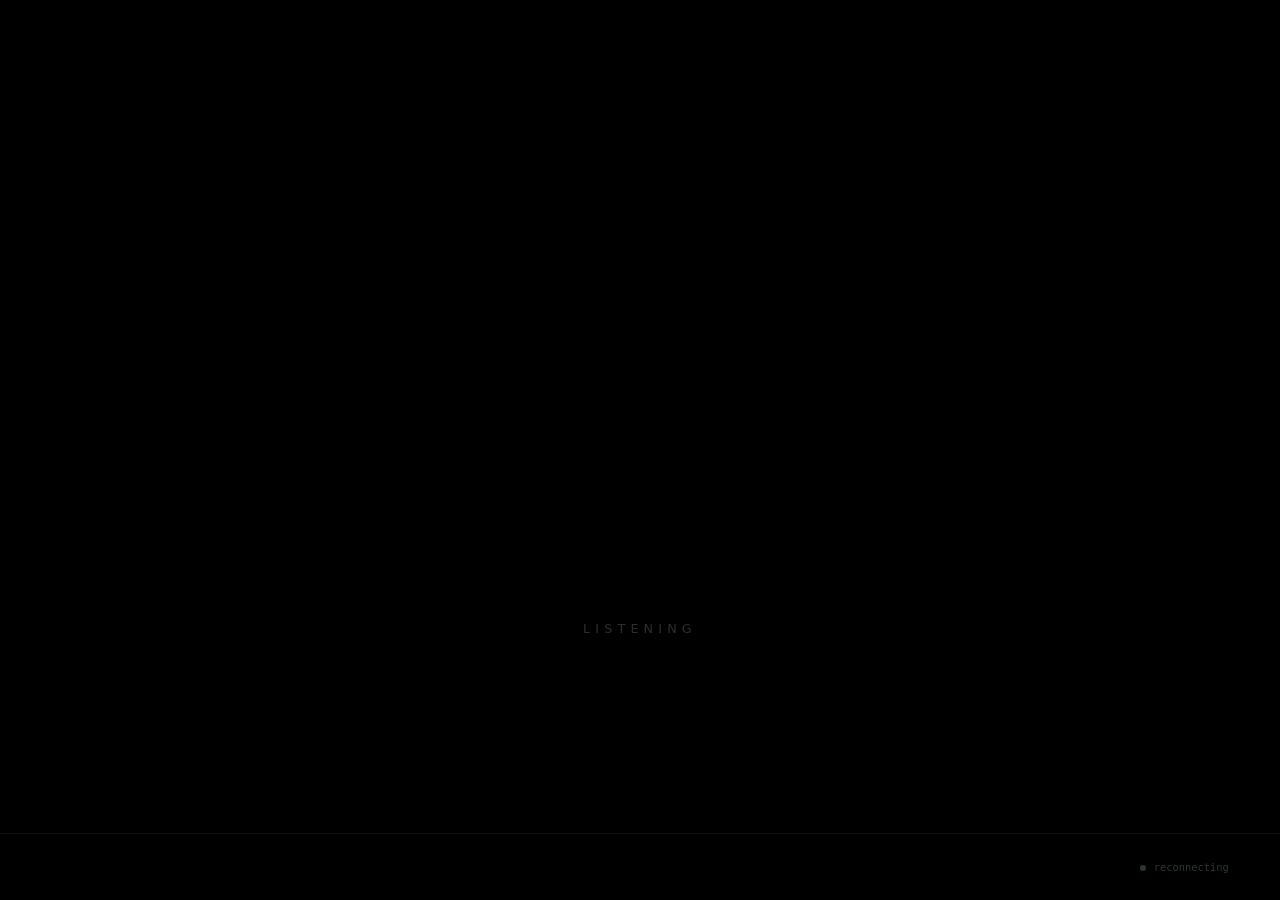
==== web/wall.html @ 2938b96e "voiceprints: cluster detections into individuals per species - analyzer interpreter rebuilt with exp" ====
<!doctype html>
<html lang="en">
<head>
<meta charset="utf-8" />
<meta name="viewport" content="width=device-width,initial-scale=1,viewport-fit=cover" />
<title>BirdNET · wall</title>
<style>
  :root {
    --bg: #000;
    --ink: #f4f1ea;
    --accent: #6ee3a9;
    --dim: #5a6b62;
  }
  html, body {
    margin: 0;
    padding: 0;
    background: var(--bg);
    color: var(--ink);
    font-family: "Iowan Old Style", "Palatino Linotype", Palatino, Georgia, serif;
    height: 100vh;
    width: 100vw;
    overflow: hidden;
    user-select: none;
    cursor: none;
  }
  body {
    display: grid;
    grid-template-rows: 1fr auto auto;
  }
  .stage {
    display: flex;
    flex-direction: column;
    align-items: center;
    justify-content: center;
    padding: 6vh 4vw;
    position: relative;
    text-align: center;
  }
  .lang {
    font-family: -apple-system, BlinkMacSystemFont, "SF Pro Text", system-ui, sans-serif;
    font-size: clamp(0.7rem, 1.1vw, 1rem);
    text-transform: uppercase;
    letter-spacing: 0.35em;
    color: var(--accent);
    opacity: 0;
    margin-bottom: 2.5vh;
    transition: opacity 1.2s ease;
  }
  .lang .endonym {
    text-transform: none;
    letter-spacing: 0.02em;
    font-style: italic;
    opacity: 0.75;
  }
  .word {
    font-size: clamp(4rem, 18vw, 24rem);
    line-height: 0.95;
    font-weight: 400;
    letter-spacing: -0.015em;
    opacity: 0;
    transform: translateY(20px);
    transition: opacity 1.6s ease, transform 1.6s ease;
    word-break: break-word;
    max-width: 95vw;
  }
  .phon {
    font-family: ui-monospace, "SF Mono", monospace;
    font-size: clamp(1rem, 1.8vw, 1.8rem);
    color: var(--accent);
    opacity: 0;
    margin-top: 3vh;
    letter-spacing: 0;
    transition: opacity 1.4s ease 0.4s;
  }
  .literal {
    font-style: italic;
    font-size: clamp(0.9rem, 1.4vw, 1.4rem);
    color: var(--ink);
    opacity: 0;
    margin-top: 2.2vh;
    max-width: 60ch;
    line-height: 1.4;
    transition: opacity 1.6s ease 0.8s;
  }
  .terr {
    font-family: "Iowan Old Style", "Palatino Linotype", Palatino, Georgia, serif;
    font-size: clamp(1.1rem, 2.2vw, 2.4rem);
    color: var(--ink);
    font-style: italic;
    line-height: 1.35;
    max-width: 85vw;
    opacity: 0;
    margin-top: 4vh;
    transition: opacity 1.6s ease 0.6s;
  }
  .terr .label {
    display: block;
    font-family: -apple-system, BlinkMacSystemFont, system-ui, sans-serif;
    font-size: clamp(0.65rem, 0.85vw, 0.85rem);
    font-style: normal;
    text-transform: uppercase;
    letter-spacing: 0.35em;
    color: var(--accent);
    margin-bottom: 1.2vh;
    opacity: 0.85;
  }
  .sci {
    font-family: "Iowan Old Style", "Palatino Linotype", Palatino, Georgia, serif;
    font-style: italic;
    font-size: clamp(1rem, 1.8vw, 1.8rem);
    color: var(--ink);
    opacity: 0;
    margin-top: 5vh;
    letter-spacing: 0.01em;
    transition: opacity 2s ease 1.0s;
  }
  .common {
    font-family: -apple-system, BlinkMacSystemFont, "SF Pro Text", system-ui, sans-serif;
    font-size: clamp(0.75rem, 1vw, 1rem);
    color: var(--dim);
    text-transform: uppercase;
    letter-spacing: 0.25em;
    opacity: 0;
    margin-top: 1.4vh;
    transition: opacity 2s ease 1.4s;
  }
  .stage.show .lang,
  .stage.show .word,
  .stage.show .phon,
  .stage.show .literal,
  .stage.show .terr,
  .stage.show .sci,
  .stage.show .common {
    opacity: 1;
  }
  .stage.show .word { transform: translateY(0); }
  .stage.show .lang { opacity: 0.95; }
  .stage.show .phon { opacity: 0.7; }
  .stage.show .literal { opacity: 0.65; }
  .stage.show .terr { opacity: 0.85; }
  .stage.show .sci { opacity: 0.55; }
  .stage.show .common { opacity: 0.4; }

  .stage.idle .idle-line {
    opacity: 0.18;
  }
  .idle-line {
    font-family: -apple-system, BlinkMacSystemFont, system-ui, sans-serif;
    font-size: clamp(0.8rem, 1vw, 1rem);
    text-transform: uppercase;
    letter-spacing: 0.4em;
    color: var(--ink);
    opacity: 0;
    transition: opacity 2s ease;
  }

  /* Today's catalog — the room's listening diary as a single italic line
     above the footer. Each species appears once, ordered by most recently
     heard first, rendered as Indigenous endonym when available else Latin. */
  .today {
    padding: 1.6vh 4vw 0.6vh;
    font-family: "Iowan Old Style", "Palatino Linotype", Palatino, Georgia, serif;
    font-style: italic;
    font-size: clamp(0.85rem, 1.05vw, 1.15rem);
    color: var(--ink);
    opacity: 0.35;
    line-height: 1.5;
    text-align: center;
    overflow: hidden;
    white-space: nowrap;
    text-overflow: ellipsis;
    max-width: 92vw;
    margin: 0 auto;
    transition: opacity 1.2s ease;
  }
  .today:empty { display: none; }
  .today .sep {
    color: var(--accent);
    opacity: 0.5;
    margin: 0 0.6em;
    font-style: normal;
  }
  .today .latin { font-style: italic; }
  .today .now { color: var(--accent); opacity: 0.95; font-style: normal; }
  .today .count {
    font-family: ui-monospace, "SF Mono", monospace;
    font-style: normal;
    font-size: 0.85em;
    color: var(--accent);
    opacity: 0.65;
    margin-left: 0.25em;
  }

  .footer {
    padding: 3vh 4vw;
    display: flex;
    justify-content: space-between;
    align-items: center;
    gap: 2vw;
    border-top: 1px solid rgba(110, 227, 169, 0.08);
  }
  .territory {
    font-family: "Iowan Old Style", "Palatino Linotype", Palatino, Georgia, serif;
    font-size: clamp(0.8rem, 1vw, 1.05rem);
    color: var(--ink);
    opacity: 0.45;
    letter-spacing: 0.04em;
    overflow: hidden;
    white-space: nowrap;
    text-overflow: ellipsis;
    flex: 1;
    font-style: italic;
  }
  .meta {
    font-family: ui-monospace, "SF Mono", monospace;
    font-size: clamp(0.65rem, 0.8vw, 0.85rem);
    color: var(--dim);
    opacity: 0.5;
    white-space: nowrap;
  }
  .meta .conn-dot {
    display: inline-block;
    width: 6px;
    height: 6px;
    border-radius: 50%;
    background: var(--dim);
    margin-right: 8px;
    vertical-align: middle;
    transition: background 0.4s ease;
  }
  .meta.live .conn-dot { background: var(--accent); }

  /* Subtle breath — a slow pulse on the word so the room feels alive
     even in the silence between detections. */
  .stage.show .word {
    animation: breathe 9s ease-in-out infinite;
  }
  @keyframes breathe {
    0%, 100% { opacity: 1; }
    50% { opacity: 0.82; }
  }
</style>
</head>
<body>
  <div class="stage idle" id="stage">
    <div class="lang"><span id="lang-label">—</span> <span class="endonym" id="lang-endonym"></span></div>
    <div class="word" id="word">—</div>
    <div class="phon" id="phon"></div>
    <div class="literal" id="literal"></div>
    <div class="terr" id="terr"><span class="label">on the land of</span><span id="terr-names"></span></div>
    <div class="sci" id="sci"></div>
    <div class="common" id="common"></div>
    <div class="idle-line" id="idle-line">listening</div>
  </div>
  <div class="today" id="today"></div>
  <div class="footer">
    <div class="territory" id="territory-foot"></div>
    <div class="meta"><span class="conn-dot"></span><span id="meta-text">offline</span></div>
  </div>

<script type="module">
  const params = new URLSearchParams(location.search);
  const DEFAULT_SERVER = "https://seans-macbook-pro-m3.tail65b106.ts.net:8443";
  const server = params.get("server") || localStorage.getItem("birdnet.server") || DEFAULT_SERVER;
  const wsUrl = server.replace(/^http/, "ws") + "/stream/events";

  const $stage = document.getElementById("stage");
  const $word = document.getElementById("word");
  const $phon = document.getElementById("phon");
  const $literal = document.getElementById("literal");
  const $terr = document.getElementById("terr");
  const $terrNames = document.getElementById("terr-names");
  const $sci = document.getElementById("sci");
  const $common = document.getElementById("common");
  const $langLabel = document.getElementById("lang-label");
  const $langEndonym = document.getElementById("lang-endonym");
  const $territoryFoot = document.getElementById("territory-foot");
  const $meta = document.querySelector(".meta");
  const $metaText = document.getElementById("meta-text");
  const $idleLine = document.getElementById("idle-line");

  const $today = document.getElementById("today");

  function show(event) {
    const ind = event.indigenous;
    const terr = event.territory;
    const name = ind && ind.available && ind.names && ind.names[0];

    // If we don't have a cited Indigenous name, drop the event silently.
    // The wall is for the names — no name, no display. Keep whatever is on
    // screen (or the idle "listening" state) until a species we have a
    // name for is detected.
    if (!name) return;

    const langMeta = (ind.languages || {})[name.language] || {};
    $langLabel.textContent = langMeta.english_name || name.language || "";
    $langEndonym.textContent = langMeta.endonym ? `(${langMeta.endonym})` : "";
    $word.textContent = name.word || "";
    $phon.textContent = name.phonetic ? `[ ${name.phonetic} ]` : "";
    $literal.textContent = name.literal ? `“${name.literal}”` : (name.notes || "");

    // Territory: forefront, inside the hero block. Renders as
    // "ON THE LAND OF / Mississauga · Anishinabewaki" in serif italic.
    if (terr && terr.available && terr.territories && terr.territories.length) {
      $terrNames.textContent = terr.territories.map((t) => t.name).join(" · ");
      $terr.style.display = "";
    } else {
      $terr.style.display = "none";
    }

    // Latin: secondary, italic serif.
    $sci.textContent = event.scientific_name || "";
    // English: tertiary, smallest, most subdued.
    $common.textContent = event.common_name ? `${event.common_name} · ${Math.round((event.confidence || 0) * 100)}%` : "";

    $stage.classList.remove("idle");
    // Re-trigger entry animation by toggling.
    $stage.classList.remove("show");
    void $stage.offsetWidth;
    $stage.classList.add("show");

    // The last bird stays up forever. The room's listening diary along
    // the bottom edge gives the wall continuity between detections —
    // never decay back to "listening" and lose the moment.
    loadToday(event.scientific_name);
  }

  function setConn(state) {
    $meta.classList.toggle("live", state === "live");
    $metaText.textContent = state;
  }

  // Persistent territory in the footer — the listener stands somewhere
  // whether or not a bird is calling. Fetch once on boot.
  async function loadFooterTerritory() {
    try {
      const r = await fetch(`${server}/healthz`);
      const h = await r.json();
      const lat = h.listener?.stats?.last_detection?.lat;
      const lon = h.listener?.stats?.last_detection?.lon;
      // Even without a detection, the listener has a configured lat/lon. Fall
      // back to a synthetic /territory call against the cottage coords.
      const tlat = lat ?? 44.92, tlon = lon ?? -79.37;
      const t = await (await fetch(`${server}/territory?lat=${tlat}&lon=${tlon}`)).json();
      if (t.territories && t.territories.length) {
        $territoryFoot.textContent = "on the land of " + t.territories.map((x) => x.name).join(" · ");
      }
    } catch {}
  }
  loadFooterTerritory();

  // Today's catalog — every species heard today, endonym preferred. Highlights
  // whichever species is currently on the hero (so the eye can trace the
  // line and find it in the diary). Refresh every 60s and after each event.
  async function loadToday(currentSci) {
    try {
      const r = await fetch(`${server}/catalog?source=listener`);
      const c = await r.json();
      if (!c.species || !c.species.length) {
        $today.innerHTML = "";
        return;
      }
      const parts = c.species.map((s) => {
        const word = s.indigenous_name || s.scientific_name;
        const cls = s.indigenous_name ? "" : "latin";
        const now = currentSci && s.scientific_name === currentSci ? " now" : "";
        const klass = (cls + now).trim();
        // Individual count: when we have ≥1 voiceprint-identified bird for
        // this species, append "×N" so the wall surfaces the population
        // estimate. Skip when we have no clustered individuals yet
        // (embeddings not extracted or just one detection).
        const n = s.individual_count || 0;
        const tail = n > 0 ? `<span class="count">×${n}</span>` : "";
        const inner = `<span>${word}</span>${tail}`;
        return klass ? `<span class="${klass}">${inner}</span>` : inner;
      });
      $today.innerHTML = parts.join(`<span class="sep">·</span>`);
    } catch {}
  }
  loadToday();
  setInterval(() => loadToday(), 60_000);

  let ws;
  let backoff = 1000;
  function connect() {
    setConn("connecting");
    try {
      ws = new WebSocket(wsUrl);
    } catch (e) {
      setConn("ws error");
      setTimeout(connect, backoff);
      backoff = Math.min(backoff * 2, 30_000);
      return;
    }
    ws.onopen = () => { setConn("live"); backoff = 1000; };
    ws.onmessage = (m) => {
      try {
        const event = JSON.parse(m.data);
        if (event.type === "detection") show(event);
      } catch {}
    };
    ws.onclose = () => {
      setConn("reconnecting");
      setTimeout(connect, backoff);
      backoff = Math.min(backoff * 2, 30_000);
    };
    ws.onerror = () => { try { ws.close(); } catch {} };
  }
  connect();

  // Click anywhere to enter fullscreen — projector setups need this.
  document.addEventListener("click", () => {
    if (!document.fullscreenElement && document.documentElement.requestFullscreen) {
      document.documentElement.requestFullscreen().catch(() => {});
    }
  });
</script>
</body>
</html>
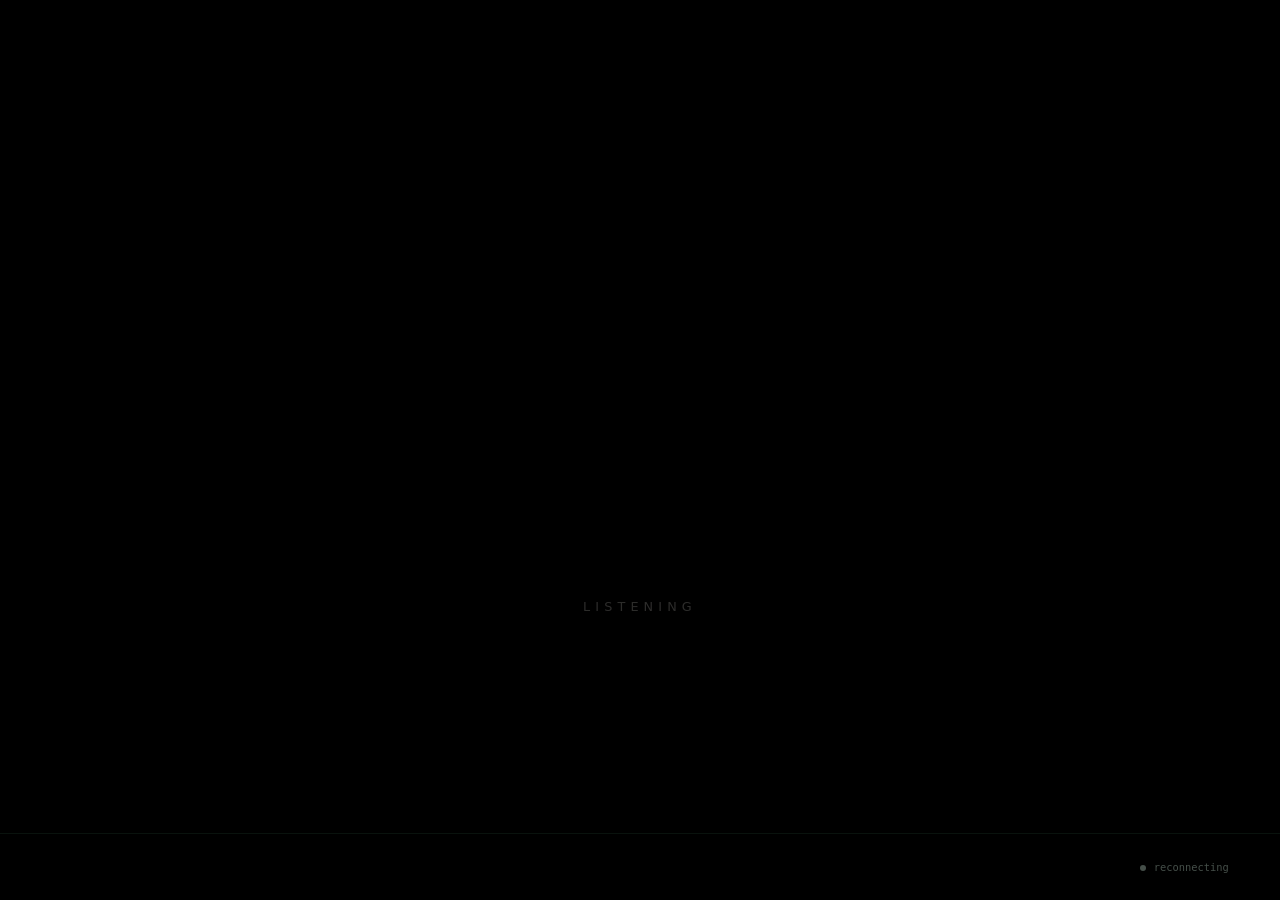
==== commit 2951f2d1: "wall: 720p coherence pass — declutter + brighten English Sean's feedback after running the cam: layo" ====
--- a/web/wall.html
+++ b/web/wall.html
@@ -9,7 +9,7 @@
     --bg: #000;
     --ink: #f4f1ea;
     --accent: #6ee3a9;
-    --dim: #5a6b62;
+    --dim: #8a9d92;
   }
   html, body {
     margin: 0;
@@ -53,7 +53,7 @@
     opacity: 0.75;
   }
   .word {
-    font-size: clamp(4rem, 18vw, 24rem);
+    font-size: clamp(4rem, 14vw, 18rem);
     line-height: 0.95;
     font-weight: 400;
     letter-spacing: -0.015em;
@@ -116,12 +116,12 @@
   }
   .common {
     font-family: -apple-system, BlinkMacSystemFont, "SF Pro Text", system-ui, sans-serif;
-    font-size: clamp(0.75rem, 1vw, 1rem);
-    color: var(--dim);
+    font-size: clamp(1rem, 1.4vw, 1.5rem);
+    color: var(--ink);
     text-transform: uppercase;
-    letter-spacing: 0.25em;
-    opacity: 0;
-    margin-top: 1.4vh;
+    letter-spacing: 0.22em;
+    opacity: 0;
+    margin-top: 2vh;
     transition: opacity 2s ease 1.4s;
   }
   .stage.show .lang,
@@ -136,10 +136,10 @@
   .stage.show .word { transform: translateY(0); }
   .stage.show .lang { opacity: 0.95; }
   .stage.show .phon { opacity: 0.7; }
-  .stage.show .literal { opacity: 0.65; }
-  .stage.show .terr { opacity: 0.85; }
-  .stage.show .sci { opacity: 0.55; }
-  .stage.show .common { opacity: 0.4; }
+  .stage.show .literal { opacity: 0.6; }
+  .stage.show .terr { display: none; }
+  .stage.show .sci { opacity: 0.5; }
+  .stage.show .common { opacity: 0.78; }
 
   .stage.idle .idle-line {
     opacity: 0.18;
@@ -297,7 +297,9 @@
     $langEndonym.textContent = langMeta.endonym ? `(${langMeta.endonym})` : "";
     $word.textContent = name.word || "";
     $phon.textContent = name.phonetic ? `[ ${name.phonetic} ]` : "";
-    $literal.textContent = name.literal ? `“${name.literal}”` : (name.notes || "");
+    // Literal translation only — drop notes from the hero; they belong in
+    // the catalog popup, not on a projection wall. Keeps the stack tight.
+    $literal.textContent = name.literal ? `“${name.literal}”` : "";
 
     // Territory: forefront, inside the hero block. Renders as
     // "ON THE LAND OF / Mississauga · Anishinabewaki" in serif italic.
@@ -310,8 +312,9 @@
 
     // Latin: secondary, italic serif.
     $sci.textContent = event.scientific_name || "";
-    // English: tertiary, smallest, most subdued.
-    $common.textContent = event.common_name ? `${event.common_name} · ${Math.round((event.confidence || 0) * 100)}%` : "";
+    // English: legible but secondary. Drop the confidence percentage from
+    // the hero — it's wall furniture, not information the room needs.
+    $common.textContent = event.common_name || "";
 
     $stage.classList.remove("idle");
     // Re-trigger entry animation by toggling.
@@ -360,19 +363,23 @@
         $today.innerHTML = "";
         return;
       }
+      // If the only species in the catalog is the one currently on the
+      // hero, hide the strip — the diary becomes redundant repetition.
+      const others = c.species.filter((s) => s.scientific_name !== currentSci);
+      if (others.length === 0) {
+        $today.innerHTML = "";
+        return;
+      }
       const parts = c.species.map((s) => {
-        const word = s.indigenous_name || s.scientific_name;
-        const cls = s.indigenous_name ? "" : "latin";
-        const now = currentSci && s.scientific_name === currentSci ? " now" : "";
-        const klass = (cls + now).trim();
-        // Individual count: when we have ≥1 voiceprint-identified bird for
-        // this species, append "×N" so the wall surfaces the population
-        // estimate. Skip when we have no clustered individuals yet
-        // (embeddings not extracted or just one detection).
+        const word = s.indigenous_name;
+        const now = currentSci && s.scientific_name === currentSci ? "now" : "";
+        // Individual count: when we have ≥2 voiceprint-clustered birds for
+        // this species, append "×N". Drop the badge for solo birds (just
+        // visual noise — implicit one bird per name).
         const n = s.individual_count || 0;
-        const tail = n > 0 ? `<span class="count">×${n}</span>` : "";
+        const tail = n > 1 ? `<span class="count">×${n}</span>` : "";
         const inner = `<span>${word}</span>${tail}`;
-        return klass ? `<span class="${klass}">${inner}</span>` : inner;
+        return now ? `<span class="now">${inner}</span>` : inner;
       });
       $today.innerHTML = parts.join(`<span class="sep">·</span>`);
     } catch {}
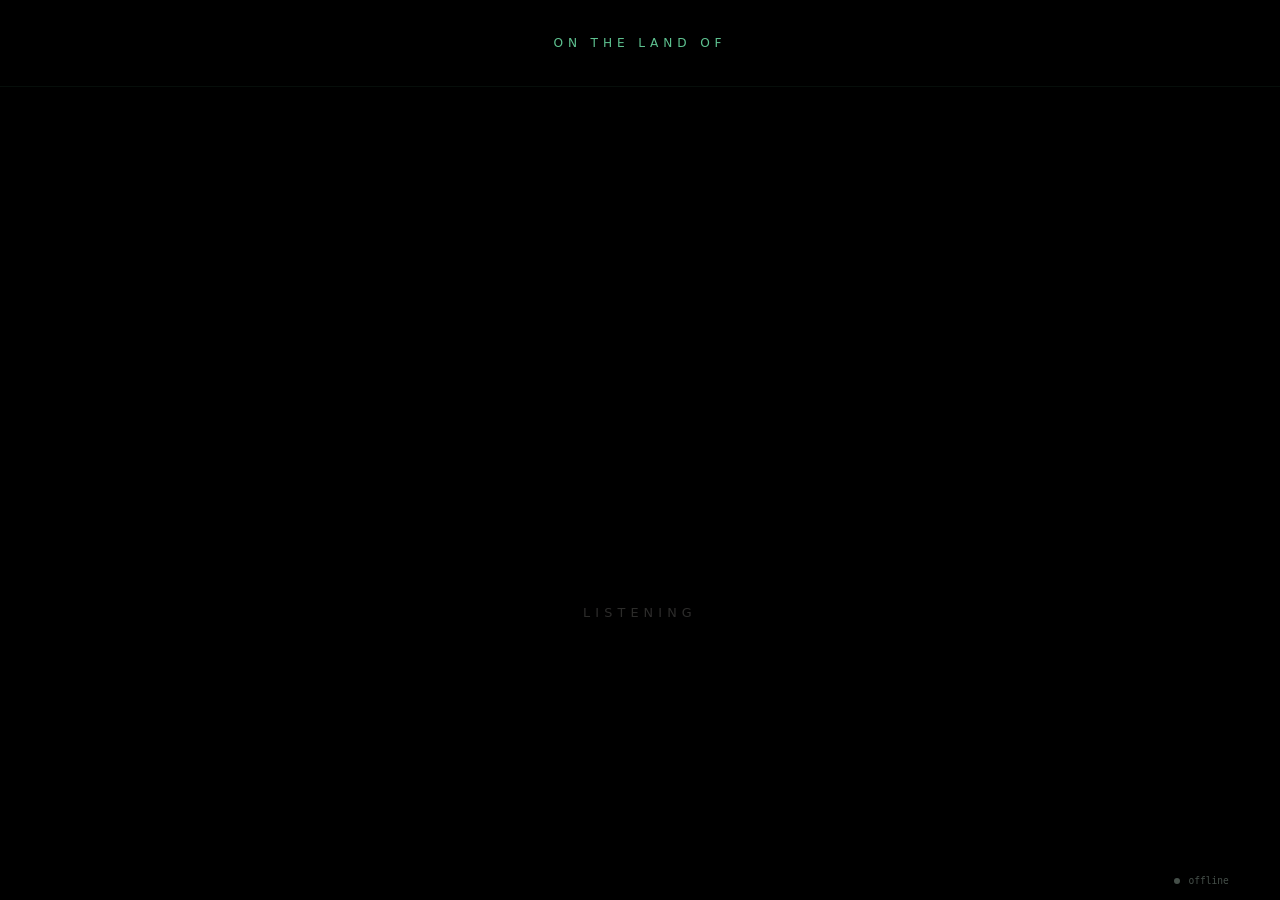
==== commit b1f4d474: "wall: redesign layout — land header on top, canvas-fit hero word The hero stack was a typographic me" ====
--- a/web/wall.html
+++ b/web/wall.html
@@ -25,22 +25,66 @@
   }
   body {
     display: grid;
-    grid-template-rows: 1fr auto auto;
-  }
+    /* land header / bird stage / today's diary / system meta */
+    grid-template-rows: auto 1fr auto auto;
+  }
+
+  /* ─────────────────────────────────────────────────────────────────
+     Land header — always-present acknowledgment of place.
+     "ON THE LAND OF" sits above the territory names in serif italic;
+     the syllabics ride along inside the name string ("Anishinabewaki
+     ᐊᓂᔑᓈᐯᐗᑭ") — that's the "additional spelling" we want to keep. */
+  .land {
+    padding: 4vh 4vw 0;
+    text-align: center;
+    border-bottom: 1px solid rgba(110, 227, 169, 0.06);
+    padding-bottom: 3vh;
+  }
+  .land-label {
+    font-family: -apple-system, BlinkMacSystemFont, "SF Pro Text", system-ui, sans-serif;
+    font-size: clamp(0.7rem, 0.95vw, 1rem);
+    text-transform: uppercase;
+    letter-spacing: 0.4em;
+    color: var(--accent);
+    opacity: 0.85;
+    margin-bottom: 1vh;
+  }
+  .land-names {
+    font-style: italic;
+    font-size: clamp(1.1rem, 1.8vw, 2rem);
+    color: var(--ink);
+    opacity: 0.9;
+    line-height: 1.35;
+    letter-spacing: 0.01em;
+    max-width: 88vw;
+    margin: 0 auto;
+  }
+  .land-names .sep {
+    color: var(--accent);
+    opacity: 0.5;
+    font-style: normal;
+    margin: 0 0.55em;
+  }
+  .land:empty, .land-names:empty + * { display: none; }
+
+  /* ─────────────────────────────────────────────────────────────────
+     Bird stage — the hero. Vertical rhythm uses consistent vh units
+     so the stack reads top-to-bottom without competing leadings. */
   .stage {
     display: flex;
     flex-direction: column;
     align-items: center;
     justify-content: center;
-    padding: 6vh 4vw;
+    padding: 4vh 4vw;
     position: relative;
     text-align: center;
+    gap: 0;
   }
   .lang {
     font-family: -apple-system, BlinkMacSystemFont, "SF Pro Text", system-ui, sans-serif;
-    font-size: clamp(0.7rem, 1.1vw, 1rem);
+    font-size: clamp(0.7rem, 1vw, 1rem);
     text-transform: uppercase;
-    letter-spacing: 0.35em;
+    letter-spacing: 0.32em;
     color: var(--accent);
     opacity: 0;
     margin-bottom: 2.5vh;
@@ -50,100 +94,88 @@
     text-transform: none;
     letter-spacing: 0.02em;
     font-style: italic;
-    opacity: 0.75;
+    opacity: 0.7;
+    margin-left: 0.4em;
   }
   .word {
-    font-size: clamp(4rem, 14vw, 18rem);
-    line-height: 0.95;
+    /* fitWord() sets --word-size live via canvas measureText so any
+       endonym lands on a single line regardless of length. */
+    --word-size: 13vw;
+    font-size: var(--word-size);
+    line-height: 1.0;
     font-weight: 400;
     letter-spacing: -0.015em;
     opacity: 0;
     transform: translateY(20px);
-    transition: opacity 1.6s ease, transform 1.6s ease;
-    word-break: break-word;
+    transition: opacity 1.4s ease, transform 1.4s ease;
+    white-space: nowrap;
     max-width: 95vw;
   }
   .phon {
     font-family: ui-monospace, "SF Mono", monospace;
-    font-size: clamp(1rem, 1.8vw, 1.8rem);
+    font-size: clamp(0.95rem, 1.4vw, 1.55rem);
     color: var(--accent);
     opacity: 0;
-    margin-top: 3vh;
+    margin-top: 2.5vh;
     letter-spacing: 0;
-    transition: opacity 1.4s ease 0.4s;
+    transition: opacity 1.2s ease 0.3s;
   }
   .literal {
     font-style: italic;
-    font-size: clamp(0.9rem, 1.4vw, 1.4rem);
-    color: var(--ink);
-    opacity: 0;
-    margin-top: 2.2vh;
+    font-size: clamp(0.85rem, 1.15vw, 1.25rem);
+    color: var(--ink);
+    opacity: 0;
+    margin-top: 1.8vh;
     max-width: 60ch;
     line-height: 1.4;
-    transition: opacity 1.6s ease 0.8s;
-  }
-  .terr {
-    font-family: "Iowan Old Style", "Palatino Linotype", Palatino, Georgia, serif;
-    font-size: clamp(1.1rem, 2.2vw, 2.4rem);
-    color: var(--ink);
+    transition: opacity 1.4s ease 0.6s;
+  }
+  .meta-line {
+    /* Latin + English on a single horizontal line — tightens the
+       bottom of the hero stack so it doesn't look like a column of
+       afterthoughts. Separator is an accent dot. */
+    display: flex;
+    align-items: baseline;
+    justify-content: center;
+    gap: 1.2em;
+    margin-top: 3.5vh;
+    opacity: 0;
+    transition: opacity 1.6s ease 0.9s;
+  }
+  .meta-line .dot {
+    width: 4px; height: 4px; border-radius: 50%;
+    background: var(--accent); opacity: 0.55;
+    align-self: center;
+  }
+  .sci {
     font-style: italic;
-    line-height: 1.35;
-    max-width: 85vw;
-    opacity: 0;
-    margin-top: 4vh;
-    transition: opacity 1.6s ease 0.6s;
-  }
-  .terr .label {
-    display: block;
-    font-family: -apple-system, BlinkMacSystemFont, system-ui, sans-serif;
-    font-size: clamp(0.65rem, 0.85vw, 0.85rem);
-    font-style: normal;
-    text-transform: uppercase;
-    letter-spacing: 0.35em;
-    color: var(--accent);
-    margin-bottom: 1.2vh;
-    opacity: 0.85;
-  }
-  .sci {
-    font-family: "Iowan Old Style", "Palatino Linotype", Palatino, Georgia, serif;
-    font-style: italic;
-    font-size: clamp(1rem, 1.8vw, 1.8rem);
-    color: var(--ink);
-    opacity: 0;
-    margin-top: 5vh;
+    font-size: clamp(0.9rem, 1.3vw, 1.4rem);
+    color: var(--ink);
+    opacity: 0.55;
     letter-spacing: 0.01em;
-    transition: opacity 2s ease 1.0s;
   }
   .common {
     font-family: -apple-system, BlinkMacSystemFont, "SF Pro Text", system-ui, sans-serif;
-    font-size: clamp(1rem, 1.4vw, 1.5rem);
+    font-size: clamp(0.85rem, 1.15vw, 1.3rem);
     color: var(--ink);
     text-transform: uppercase;
     letter-spacing: 0.22em;
-    opacity: 0;
-    margin-top: 2vh;
-    transition: opacity 2s ease 1.4s;
+    opacity: 0.78;
   }
   .stage.show .lang,
   .stage.show .word,
   .stage.show .phon,
   .stage.show .literal,
-  .stage.show .terr,
-  .stage.show .sci,
-  .stage.show .common {
+  .stage.show .meta-line {
     opacity: 1;
   }
   .stage.show .word { transform: translateY(0); }
   .stage.show .lang { opacity: 0.95; }
   .stage.show .phon { opacity: 0.7; }
   .stage.show .literal { opacity: 0.6; }
-  .stage.show .terr { display: none; }
-  .stage.show .sci { opacity: 0.5; }
-  .stage.show .common { opacity: 0.78; }
-
-  .stage.idle .idle-line {
-    opacity: 0.18;
-  }
+  .stage.show .meta-line { opacity: 1; }
+
+  .stage.idle .idle-line { opacity: 0.18; }
   .idle-line {
     font-family: -apple-system, BlinkMacSystemFont, system-ui, sans-serif;
     font-size: clamp(0.8rem, 1vw, 1rem);
@@ -154,16 +186,16 @@
     transition: opacity 2s ease;
   }
 
-  /* Today's catalog — the room's listening diary as a single italic line
-     above the footer. Each species appears once, ordered by most recently
-     heard first, rendered as Indigenous endonym when available else Latin. */
+  /* ─────────────────────────────────────────────────────────────────
+     Today — single italic line of every species heard today.
+     Currently-on-hero entry is highlighted; voiceprint-clustered
+     counts (≥2) tagged with ×N. */
   .today {
-    padding: 1.6vh 4vw 0.6vh;
-    font-family: "Iowan Old Style", "Palatino Linotype", Palatino, Georgia, serif;
+    padding: 1.4vh 4vw 0.4vh;
     font-style: italic;
     font-size: clamp(0.85rem, 1.05vw, 1.15rem);
     color: var(--ink);
-    opacity: 0.35;
+    opacity: 0.45;
     line-height: 1.5;
     text-align: center;
     overflow: hidden;
@@ -174,13 +206,7 @@
     transition: opacity 1.2s ease;
   }
   .today:empty { display: none; }
-  .today .sep {
-    color: var(--accent);
-    opacity: 0.5;
-    margin: 0 0.6em;
-    font-style: normal;
-  }
-  .today .latin { font-style: italic; }
+  .today .sep { color: var(--accent); opacity: 0.5; margin: 0 0.55em; font-style: normal; }
   .today .now { color: var(--accent); opacity: 0.95; font-style: normal; }
   .today .count {
     font-family: ui-monospace, "SF Mono", monospace;
@@ -191,71 +217,65 @@
     margin-left: 0.25em;
   }
 
+  /* ─────────────────────────────────────────────────────────────────
+     Footer — just system state. Territory moved up into the header. */
   .footer {
-    padding: 3vh 4vw;
+    padding: 1.6vh 4vw;
     display: flex;
-    justify-content: space-between;
+    justify-content: flex-end;
     align-items: center;
-    gap: 2vw;
-    border-top: 1px solid rgba(110, 227, 169, 0.08);
-  }
-  .territory {
-    font-family: "Iowan Old Style", "Palatino Linotype", Palatino, Georgia, serif;
-    font-size: clamp(0.8rem, 1vw, 1.05rem);
-    color: var(--ink);
-    opacity: 0.45;
-    letter-spacing: 0.04em;
-    overflow: hidden;
-    white-space: nowrap;
-    text-overflow: ellipsis;
-    flex: 1;
-    font-style: italic;
-  }
-  .meta {
+  }
+  .system {
     font-family: ui-monospace, "SF Mono", monospace;
-    font-size: clamp(0.65rem, 0.8vw, 0.85rem);
+    font-size: clamp(0.6rem, 0.75vw, 0.8rem);
     color: var(--dim);
     opacity: 0.5;
     white-space: nowrap;
   }
-  .meta .conn-dot {
+  .system .conn-dot {
     display: inline-block;
-    width: 6px;
-    height: 6px;
-    border-radius: 50%;
+    width: 6px; height: 6px; border-radius: 50%;
     background: var(--dim);
     margin-right: 8px;
     vertical-align: middle;
     transition: background 0.4s ease;
   }
-  .meta.live .conn-dot { background: var(--accent); }
-
-  /* Subtle breath — a slow pulse on the word so the room feels alive
-     even in the silence between detections. */
+  .system.live .conn-dot { background: var(--accent); }
+
+  /* Subtle breath on the hero word — the room feels alive between
+     detections without strobing. */
   .stage.show .word {
     animation: breathe 9s ease-in-out infinite;
   }
   @keyframes breathe {
     0%, 100% { opacity: 1; }
-    50% { opacity: 0.82; }
+    50% { opacity: 0.84; }
   }
 </style>
 </head>
 <body>
-  <div class="stage idle" id="stage">
-    <div class="lang"><span id="lang-label">—</span> <span class="endonym" id="lang-endonym"></span></div>
+  <header class="land">
+    <div class="land-label">on the land of</div>
+    <div class="land-names" id="land-names"></div>
+  </header>
+
+  <main class="stage idle" id="stage">
+    <div class="lang"><span id="lang-label">—</span><span class="endonym" id="lang-endonym"></span></div>
     <div class="word" id="word">—</div>
     <div class="phon" id="phon"></div>
     <div class="literal" id="literal"></div>
-    <div class="terr" id="terr"><span class="label">on the land of</span><span id="terr-names"></span></div>
-    <div class="sci" id="sci"></div>
-    <div class="common" id="common"></div>
+    <div class="meta-line" id="meta-line">
+      <span class="sci" id="sci"></span>
+      <span class="dot"></span>
+      <span class="common" id="common"></span>
+    </div>
     <div class="idle-line" id="idle-line">listening</div>
-  </div>
+  </main>
+
   <div class="today" id="today"></div>
+
   <div class="footer">
-    <div class="territory" id="territory-foot"></div>
-    <div class="meta"><span class="conn-dot"></span><span id="meta-text">offline</span></div>
+    <div class="system"><span class="conn-dot"></span><span id="meta-text">offline</span></div>
   </div>
 
 <script type="module">
@@ -268,114 +288,107 @@
   const $word = document.getElementById("word");
   const $phon = document.getElementById("phon");
   const $literal = document.getElementById("literal");
-  const $terr = document.getElementById("terr");
-  const $terrNames = document.getElementById("terr-names");
   const $sci = document.getElementById("sci");
   const $common = document.getElementById("common");
   const $langLabel = document.getElementById("lang-label");
   const $langEndonym = document.getElementById("lang-endonym");
-  const $territoryFoot = document.getElementById("territory-foot");
-  const $meta = document.querySelector(".meta");
+  const $landNames = document.getElementById("land-names");
+  const $system = document.querySelector(".system");
   const $metaText = document.getElementById("meta-text");
-  const $idleLine = document.getElementById("idle-line");
-
   const $today = document.getElementById("today");
 
+  // ──────────────────────────────────────────────────────────────────
+  // fitWord: shrink --word-size so the rendered word fits one line.
+  // Uses canvas measureText (matches the live font face) rather than
+  // DOM scrollWidth — synchronous, layout-independent, accurate even
+  // when the element is hidden mid-transition.
+  const _measureCtx = document.createElement("canvas").getContext("2d");
+  function fitWord(el) {
+    const text = el.textContent || "";
+    if (!text) return;
+    const cs = getComputedStyle(el);
+    const ff = cs.fontFamily;
+    const fw = cs.fontWeight || 400;
+    const fs = cs.fontStyle || "normal";
+    const ls = parseFloat(cs.letterSpacing) || 0;
+    const vw = window.innerWidth;
+    const max = vw * 0.92;
+    let lo = 3, hi = 14;
+    for (let i = 0; i < 14 && hi - lo > 0.1; i++) {
+      const mid = (lo + hi) / 2;
+      const px = (vw * mid) / 100;
+      _measureCtx.font = `${fs} ${fw} ${px}px ${ff}`;
+      const w = _measureCtx.measureText(text).width + ls * text.length;
+      if (w <= max) lo = mid; else hi = mid;
+    }
+    el.style.setProperty("--word-size", lo.toFixed(2) + "vw");
+  }
+  window.addEventListener("resize", () => fitWord($word));
+
+  // ──────────────────────────────────────────────────────────────────
+  // Render the land header. Always visible — territory should not
+  // depend on a detection event.
+  function renderLand(territory) {
+    if (!territory || !territory.territories || !territory.territories.length) return;
+    const names = territory.territories.map((t) => t.name);
+    $landNames.innerHTML = names
+      .map((n) => `<span>${n}</span>`)
+      .join(`<span class="sep">·</span>`);
+  }
+
+  // ──────────────────────────────────────────────────────────────────
+  // show: render a bird-detection event in the stage block.
   function show(event) {
     const ind = event.indigenous;
-    const terr = event.territory;
     const name = ind && ind.available && ind.names && ind.names[0];
-
-    // If we don't have a cited Indigenous name, drop the event silently.
-    // The wall is for the names — no name, no display. Keep whatever is on
-    // screen (or the idle "listening" state) until a species we have a
-    // name for is detected.
     if (!name) return;
 
     const langMeta = (ind.languages || {})[name.language] || {};
     $langLabel.textContent = langMeta.english_name || name.language || "";
     $langEndonym.textContent = langMeta.endonym ? `(${langMeta.endonym})` : "";
     $word.textContent = name.word || "";
+    fitWord($word);
     $phon.textContent = name.phonetic ? `[ ${name.phonetic} ]` : "";
-    // Literal translation only — drop notes from the hero; they belong in
-    // the catalog popup, not on a projection wall. Keeps the stack tight.
     $literal.textContent = name.literal ? `“${name.literal}”` : "";
-
-    // Territory: forefront, inside the hero block. Renders as
-    // "ON THE LAND OF / Mississauga · Anishinabewaki" in serif italic.
-    if (terr && terr.available && terr.territories && terr.territories.length) {
-      $terrNames.textContent = terr.territories.map((t) => t.name).join(" · ");
-      $terr.style.display = "";
-    } else {
-      $terr.style.display = "none";
-    }
-
-    // Latin: secondary, italic serif.
     $sci.textContent = event.scientific_name || "";
-    // English: legible but secondary. Drop the confidence percentage from
-    // the hero — it's wall furniture, not information the room needs.
     $common.textContent = event.common_name || "";
 
+    // Territory: if the event carries one, refresh the header.
+    if (event.territory) renderLand(event.territory);
+
     $stage.classList.remove("idle");
-    // Re-trigger entry animation by toggling.
     $stage.classList.remove("show");
     void $stage.offsetWidth;
     $stage.classList.add("show");
 
-    // The last bird stays up forever. The room's listening diary along
-    // the bottom edge gives the wall continuity between detections —
-    // never decay back to "listening" and lose the moment.
     loadToday(event.scientific_name);
   }
 
   function setConn(state) {
-    $meta.classList.toggle("live", state === "live");
+    $system.classList.toggle("live", state === "live");
     $metaText.textContent = state;
   }
 
-  // Persistent territory in the footer — the listener stands somewhere
-  // whether or not a bird is calling. Fetch once on boot.
-  async function loadFooterTerritory() {
+  // Fetch territory once on boot so the header populates before any
+  // bird detection lands.
+  async function loadLand() {
     try {
-      const r = await fetch(`${server}/healthz`);
-      const h = await r.json();
-      const lat = h.listener?.stats?.last_detection?.lat;
-      const lon = h.listener?.stats?.last_detection?.lon;
-      // Even without a detection, the listener has a configured lat/lon. Fall
-      // back to a synthetic /territory call against the cottage coords.
-      const tlat = lat ?? 44.92, tlon = lon ?? -79.37;
-      const t = await (await fetch(`${server}/territory?lat=${tlat}&lon=${tlon}`)).json();
-      if (t.territories && t.territories.length) {
-        $territoryFoot.textContent = "on the land of " + t.territories.map((x) => x.name).join(" · ");
-      }
+      const t = await (await fetch(`${server}/territory?lat=44.92&lon=-79.37`)).json();
+      renderLand(t);
     } catch {}
   }
-  loadFooterTerritory();
-
-  // Today's catalog — every species heard today, endonym preferred. Highlights
-  // whichever species is currently on the hero (so the eye can trace the
-  // line and find it in the diary). Refresh every 60s and after each event.
+  loadLand();
+
   async function loadToday(currentSci) {
     try {
       const r = await fetch(`${server}/catalog?source=listener`);
       const c = await r.json();
-      if (!c.species || !c.species.length) {
-        $today.innerHTML = "";
-        return;
-      }
-      // If the only species in the catalog is the one currently on the
-      // hero, hide the strip — the diary becomes redundant repetition.
+      if (!c.species || !c.species.length) { $today.innerHTML = ""; return; }
       const others = c.species.filter((s) => s.scientific_name !== currentSci);
-      if (others.length === 0) {
-        $today.innerHTML = "";
-        return;
-      }
+      if (others.length === 0) { $today.innerHTML = ""; return; }
       const parts = c.species.map((s) => {
         const word = s.indigenous_name;
         const now = currentSci && s.scientific_name === currentSci ? "now" : "";
-        // Individual count: when we have ≥2 voiceprint-clustered birds for
-        // this species, append "×N". Drop the badge for solo birds (just
-        // visual noise — implicit one bird per name).
         const n = s.individual_count || 0;
         const tail = n > 1 ? `<span class="count">×${n}</span>` : "";
         const inner = `<span>${word}</span>${tail}`;
@@ -387,6 +400,41 @@
   loadToday();
   setInterval(() => loadToday(), 60_000);
 
+  // Bootstrap the hero from /catalog on load so a page refresh doesn't
+  // leave the wall idle until the next bird fires.
+  async function bootstrapHero() {
+    try {
+      const r = await fetch(`${server}/catalog?source=listener`);
+      const c = await r.json();
+      const latest = (c.species || [])[0];
+      if (!latest || !latest.indigenous_name) return;
+      const lang = latest.indigenous_language && latest.indigenous_endonym
+        ? { english_name: latest.indigenous_language, endonym: latest.indigenous_endonym }
+        : {};
+      const langKey = lang.english_name ? lang.english_name.toLowerCase().split(/\s|\//)[0] : "lang";
+      show({
+        scientific_name: latest.scientific_name,
+        common_name: latest.common_name,
+        indigenous: {
+          available: true,
+          names: [{
+            language: langKey,
+            word: latest.indigenous_name,
+            phonetic: latest.indigenous_phonetic,
+            literal: null,
+          }],
+          languages: { [langKey]: lang },
+        },
+        territory: null,
+      });
+      loadToday(latest.scientific_name);
+    } catch {}
+  }
+  bootstrapHero();
+
+  // ──────────────────────────────────────────────────────────────────
+  // WebSocket — live detection feed. Auto-reconnects with exponential
+  // backoff capped at 30s.
   let ws;
   let backoff = 1000;
   function connect() {
@@ -399,28 +447,33 @@
       backoff = Math.min(backoff * 2, 30_000);
       return;
     }
-    ws.onopen = () => { setConn("live"); backoff = 1000; };
+    ws.onopen = () => {
+      setConn("live");
+      backoff = 1000;
+    };
     ws.onmessage = (m) => {
       try {
         const event = JSON.parse(m.data);
         if (event.type === "detection") show(event);
-      } catch {}
+      } catch (e) { console.warn("bad event", e); }
     };
     ws.onclose = () => {
-      setConn("reconnecting");
+      setConn("offline");
       setTimeout(connect, backoff);
       backoff = Math.min(backoff * 2, 30_000);
     };
-    ws.onerror = () => { try { ws.close(); } catch {} };
+    ws.onerror = () => {
+      try { ws.close(); } catch {}
+    };
   }
   connect();
 
-  // Click anywhere to enter fullscreen — projector setups need this.
-  document.addEventListener("click", () => {
-    if (!document.fullscreenElement && document.documentElement.requestFullscreen) {
-      document.documentElement.requestFullscreen().catch(() => {});
-    }
-  });
+  // Register the service worker — caches the shell so the wall reopens
+  // offline. Always claim the latest registration so the GH Pages
+  // version flips to the newest deploy on next load.
+  if ("serviceWorker" in navigator) {
+    navigator.serviceWorker.register("./service-worker.js").catch(() => {});
+  }
 </script>
 </body>
 </html>
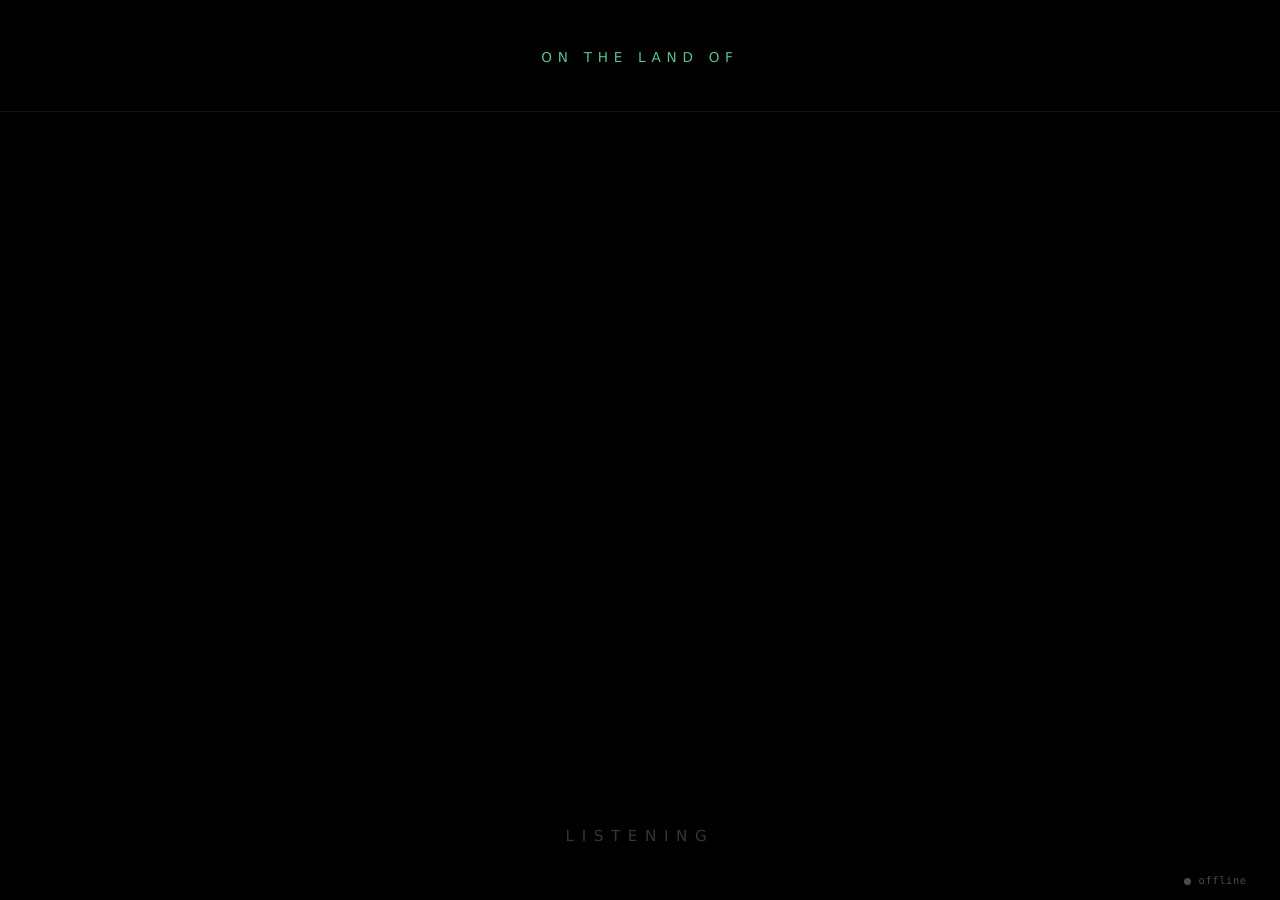
==== commit a9f1a5de: "wall: typographic redesign + cap fitWord at 10vw Three-voice type system (serif/mono/sans) on black " ====
--- a/web/wall.html
+++ b/web/wall.html
@@ -5,275 +5,312 @@
 <meta name="viewport" content="width=device-width,initial-scale=1,viewport-fit=cover" />
 <title>BirdNET · wall</title>
 <style>
+  /* ────────────────────────────────────────────────────────────────
+     Type system
+     ────────────────────────────────────────────────────────────────
+     Three voices, used consistently:
+       — Serif (Iowan Old Style): Indigenous, English, Latin names. The
+         language of attention.
+       — Mono (SF Mono): the phonetic guide. The act of pronouncing.
+       — Sans caps (SF Pro): labels and metadata. Quiet structural type.
+     Built for a 720p projector — nothing smaller than ~18px at 1280×720
+     (≈1.4vw). Generous breath between sections. High contrast on black.
+     ──────────────────────────────────────────────────────────────── */
+
   :root {
     --bg: #000;
-    --ink: #f4f1ea;
-    --accent: #6ee3a9;
+    --ink: #f4f1ea;        /* warm bone */
+    --accent: #6ee3a9;     /* mint green */
     --dim: #8a9d92;
+    --rule: rgba(110, 227, 169, 0.10);
+    --serif: "Iowan Old Style", "Palatino Linotype", Palatino, "P052", Georgia, serif;
+    --sans: -apple-system, BlinkMacSystemFont, "SF Pro Text", "Inter", system-ui, sans-serif;
+    --mono: ui-monospace, "SF Mono", "JetBrains Mono", "Menlo", monospace;
   }
   html, body {
-    margin: 0;
-    padding: 0;
+    margin: 0; padding: 0;
     background: var(--bg);
     color: var(--ink);
-    font-family: "Iowan Old Style", "Palatino Linotype", Palatino, Georgia, serif;
-    height: 100vh;
-    width: 100vw;
+    font-family: var(--serif);
+    height: 100vh; width: 100vw;
     overflow: hidden;
     user-select: none;
     cursor: none;
+    -webkit-font-smoothing: antialiased;
+    text-rendering: geometricPrecision;
   }
   body {
     display: grid;
-    /* land header / bird stage / today's diary / system meta */
+    /* land header / hero stage / today diary / system */
     grid-template-rows: auto 1fr auto auto;
   }
 
-  /* ─────────────────────────────────────────────────────────────────
-     Land header — always-present acknowledgment of place.
-     "ON THE LAND OF" sits above the territory names in serif italic;
-     the syllabics ride along inside the name string ("Anishinabewaki
-     ᐊᓂᔑᓈᐯᐗᑭ") — that's the "additional spelling" we want to keep. */
-  .land {
-    padding: 4vh 4vw 0;
-    text-align: center;
-    border-bottom: 1px solid rgba(110, 227, 169, 0.06);
-    padding-bottom: 3vh;
-  }
-  .land-label {
-    font-family: -apple-system, BlinkMacSystemFont, "SF Pro Text", system-ui, sans-serif;
-    font-size: clamp(0.7rem, 0.95vw, 1rem);
+  /* Re-usable small caps label — appears above territory and language. */
+  .label {
+    font-family: var(--sans);
+    font-size: clamp(0.85rem, 1.05vw, 1.15rem);
     text-transform: uppercase;
-    letter-spacing: 0.4em;
+    letter-spacing: 0.42em;
     color: var(--accent);
     opacity: 0.85;
-    margin-bottom: 1vh;
-  }
+    font-weight: 400;
+  }
+
+  /* Hairline accent rule between sections. */
+  hr.rule {
+    border: 0;
+    height: 1px;
+    background: var(--rule);
+    margin: 0;
+    width: 100%;
+  }
+
+  /* ───────────────────────────────────────────────────────────────
+     1. LAND HEADER — the dedication. Always visible. The room is on
+     this land before any bird calls. Reads:
+       ON THE LAND OF
+       Mississauga · Anishinabewaki ᐊᓂᔑᓈᐯᐗᑭ
+     The syllabics ride inside the territory name string (data from
+     Native Land Digital) — that's the "additional spelling".          */
+
+  .land {
+    padding: 5.5vh 6vw 3.5vh;
+    text-align: center;
+  }
+  .land .label { display: block; margin-bottom: 1.6vh; }
   .land-names {
     font-style: italic;
-    font-size: clamp(1.1rem, 1.8vw, 2rem);
-    color: var(--ink);
-    opacity: 0.9;
-    line-height: 1.35;
-    letter-spacing: 0.01em;
+    font-size: clamp(1.3rem, 2vw, 2.2rem);
+    color: var(--ink);
+    opacity: 0.88;
+    line-height: 1.4;
+    letter-spacing: 0.005em;
     max-width: 88vw;
     margin: 0 auto;
   }
   .land-names .sep {
     color: var(--accent);
-    opacity: 0.5;
+    opacity: 0.4;
     font-style: normal;
     margin: 0 0.55em;
   }
-  .land:empty, .land-names:empty + * { display: none; }
-
-  /* ─────────────────────────────────────────────────────────────────
-     Bird stage — the hero. Vertical rhythm uses consistent vh units
-     so the stack reads top-to-bottom without competing leadings. */
+
+  /* ───────────────────────────────────────────────────────────────
+     2. HERO STAGE — the bird. Vertical stack, centered. Three blocks
+     separated by breath:
+       a) Language-source label (ANISHINAABEMOWIN)
+       b) Indigenous word + phonetic (the bond between sound and sign)
+       c) English common + Latin scientific (the museum label)
+     No information is repeated.                                       */
+
   .stage {
     display: flex;
     flex-direction: column;
     align-items: center;
     justify-content: center;
-    padding: 4vh 4vw;
-    position: relative;
+    padding: 2vh 5vw;
     text-align: center;
     gap: 0;
   }
+
+  /* a) Language source above the word — like a poem byline. */
   .lang {
-    font-family: -apple-system, BlinkMacSystemFont, "SF Pro Text", system-ui, sans-serif;
-    font-size: clamp(0.7rem, 1vw, 1rem);
-    text-transform: uppercase;
-    letter-spacing: 0.32em;
-    color: var(--accent);
+    margin-bottom: 3vh;
     opacity: 0;
-    margin-bottom: 2.5vh;
     transition: opacity 1.2s ease;
   }
-  .lang .endonym {
-    text-transform: none;
-    letter-spacing: 0.02em;
-    font-style: italic;
-    opacity: 0.7;
-    margin-left: 0.4em;
-  }
+
+  /* b) The word + phonetic — treated as one typographic unit. */
   .word {
-    /* fitWord() sets --word-size live via canvas measureText so any
-       endonym lands on a single line regardless of length. */
-    --word-size: 13vw;
+    --word-size: 11vw;
     font-size: var(--word-size);
     line-height: 1.0;
     font-weight: 400;
     letter-spacing: -0.015em;
+    color: var(--ink);
     opacity: 0;
-    transform: translateY(20px);
+    transform: translateY(16px);
     transition: opacity 1.4s ease, transform 1.4s ease;
     white-space: nowrap;
-    max-width: 95vw;
+    max-width: 92vw;
   }
   .phon {
-    font-family: ui-monospace, "SF Mono", monospace;
-    font-size: clamp(0.95rem, 1.4vw, 1.55rem);
+    font-family: var(--mono);
+    font-size: clamp(1.2rem, 1.9vw, 2.1rem);
     color: var(--accent);
     opacity: 0;
-    margin-top: 2.5vh;
-    letter-spacing: 0;
+    margin-top: 2.4vh;
+    letter-spacing: 0.01em;
     transition: opacity 1.2s ease 0.3s;
   }
   .literal {
     font-style: italic;
-    font-size: clamp(0.85rem, 1.15vw, 1.25rem);
+    font-size: clamp(1rem, 1.35vw, 1.5rem);
     color: var(--ink);
     opacity: 0;
-    margin-top: 1.8vh;
-    max-width: 60ch;
+    margin-top: 1.6vh;
+    max-width: 55ch;
     line-height: 1.4;
     transition: opacity 1.4s ease 0.6s;
   }
-  .meta-line {
-    /* Latin + English on a single horizontal line — tightens the
-       bottom of the hero stack so it doesn't look like a column of
-       afterthoughts. Separator is an accent dot. */
-    display: flex;
-    align-items: baseline;
-    justify-content: center;
-    gap: 1.2em;
-    margin-top: 3.5vh;
+  .literal:empty { display: none; }
+
+  /* c) Museum label — English first (the room speaks English),
+     Latin underneath in italic for the science. Single column, snug
+     leading — reads as one paragraph not three lines. */
+  .museum {
+    margin-top: 7vh;
     opacity: 0;
     transition: opacity 1.6s ease 0.9s;
   }
-  .meta-line .dot {
-    width: 4px; height: 4px; border-radius: 50%;
-    background: var(--accent); opacity: 0.55;
-    align-self: center;
+  .common {
+    font-family: var(--serif);
+    font-size: clamp(1.4rem, 2.3vw, 2.5rem);
+    /* Source data ("Black-capped Chickadee") is already correctly
+       cased — don't transform or we'll uppercase hyphenated halves. */
+    letter-spacing: 0.005em;
+    color: var(--ink);
+    line-height: 1.2;
+    margin-bottom: 0.4vh;
   }
   .sci {
+    font-family: var(--serif);
     font-style: italic;
-    font-size: clamp(0.9rem, 1.3vw, 1.4rem);
+    font-size: clamp(1rem, 1.45vw, 1.55rem);
     color: var(--ink);
     opacity: 0.55;
-    letter-spacing: 0.01em;
-  }
-  .common {
-    font-family: -apple-system, BlinkMacSystemFont, "SF Pro Text", system-ui, sans-serif;
-    font-size: clamp(0.85rem, 1.15vw, 1.3rem);
-    color: var(--ink);
+    letter-spacing: 0.005em;
+  }
+
+  /* Reveal cascade — entry animation. Times stagger so the eye walks
+     down the stack: label → word → phonetic → literal → museum. */
+  .stage.show .lang { opacity: 1; }
+  .stage.show .word { opacity: 1; transform: translateY(0); }
+  .stage.show .phon { opacity: 0.85; }
+  .stage.show .literal { opacity: 0.6; }
+  .stage.show .museum { opacity: 1; }
+
+  /* Idle state — only the listening pulse, nothing else. */
+  .stage.idle .idle-line { opacity: 0.22; }
+  .stage.idle .lang,
+  .stage.idle .word,
+  .stage.idle .phon,
+  .stage.idle .museum { display: none; }
+  .idle-line {
+    font-family: var(--sans);
+    font-size: clamp(0.95rem, 1.1vw, 1.15rem);
     text-transform: uppercase;
-    letter-spacing: 0.22em;
-    opacity: 0.78;
-  }
-  .stage.show .lang,
-  .stage.show .word,
-  .stage.show .phon,
-  .stage.show .literal,
-  .stage.show .meta-line {
-    opacity: 1;
-  }
-  .stage.show .word { transform: translateY(0); }
-  .stage.show .lang { opacity: 0.95; }
-  .stage.show .phon { opacity: 0.7; }
-  .stage.show .literal { opacity: 0.6; }
-  .stage.show .meta-line { opacity: 1; }
-
-  .stage.idle .idle-line { opacity: 0.18; }
-  .idle-line {
-    font-family: -apple-system, BlinkMacSystemFont, system-ui, sans-serif;
-    font-size: clamp(0.8rem, 1vw, 1rem);
-    text-transform: uppercase;
-    letter-spacing: 0.4em;
+    letter-spacing: 0.5em;
     color: var(--ink);
     opacity: 0;
     transition: opacity 2s ease;
   }
 
-  /* ─────────────────────────────────────────────────────────────────
-     Today — single italic line of every species heard today.
-     Currently-on-hero entry is highlighted; voiceprint-clustered
-     counts (≥2) tagged with ×N. */
+  /* ───────────────────────────────────────────────────────────────
+     3. TODAY DIARY — every species heard today on a single italic
+     line. Currently-on-hero entry highlighted accent; the
+     voiceprint-clustered count appears as ×N when ≥2.                 */
+
+  .today-wrap {
+    padding: 2vh 6vw 2vh;
+    border-top: 1px solid var(--rule);
+  }
+  .today-label {
+    display: block;
+    text-align: center;
+    margin-bottom: 1vh;
+    font-size: clamp(0.7rem, 0.85vw, 0.95rem);
+    opacity: 0.55;
+  }
   .today {
-    padding: 1.4vh 4vw 0.4vh;
+    font-family: var(--serif);
     font-style: italic;
-    font-size: clamp(0.85rem, 1.05vw, 1.15rem);
-    color: var(--ink);
-    opacity: 0.45;
+    font-size: clamp(1rem, 1.45vw, 1.55rem);
+    color: var(--ink);
+    opacity: 0.55;
     line-height: 1.5;
     text-align: center;
     overflow: hidden;
     white-space: nowrap;
     text-overflow: ellipsis;
-    max-width: 92vw;
+    max-width: 88vw;
     margin: 0 auto;
-    transition: opacity 1.2s ease;
   }
   .today:empty { display: none; }
-  .today .sep { color: var(--accent); opacity: 0.5; margin: 0 0.55em; font-style: normal; }
-  .today .now { color: var(--accent); opacity: 0.95; font-style: normal; }
+  .today-wrap:has(.today:empty) { display: none; }
+  .today .sep { color: var(--accent); opacity: 0.4; margin: 0 0.55em; font-style: normal; }
+  .today .now { color: var(--accent); opacity: 1; font-style: normal; }
   .today .count {
-    font-family: ui-monospace, "SF Mono", monospace;
+    font-family: var(--mono);
     font-style: normal;
-    font-size: 0.85em;
+    font-size: 0.82em;
     color: var(--accent);
-    opacity: 0.65;
+    opacity: 0.7;
     margin-left: 0.25em;
   }
 
-  /* ─────────────────────────────────────────────────────────────────
-     Footer — just system state. Territory moved up into the header. */
+  /* ───────────────────────────────────────────────────────────────
+     4. SYSTEM FOOTER — one line, bottom right. Just the heartbeat.    */
+
   .footer {
-    padding: 1.6vh 4vw;
+    padding: 1.4vh 2.6vw;
     display: flex;
     justify-content: flex-end;
     align-items: center;
   }
   .system {
-    font-family: ui-monospace, "SF Mono", monospace;
-    font-size: clamp(0.6rem, 0.75vw, 0.8rem);
+    font-family: var(--mono);
+    font-size: clamp(0.65rem, 0.78vw, 0.85rem);
     color: var(--dim);
     opacity: 0.5;
     white-space: nowrap;
+    letter-spacing: 0.06em;
   }
   .system .conn-dot {
     display: inline-block;
-    width: 6px; height: 6px; border-radius: 50%;
+    width: 7px; height: 7px; border-radius: 50%;
     background: var(--dim);
     margin-right: 8px;
     vertical-align: middle;
     transition: background 0.4s ease;
-  }
-  .system.live .conn-dot { background: var(--accent); }
-
-  /* Subtle breath on the hero word — the room feels alive between
-     detections without strobing. */
-  .stage.show .word {
-    animation: breathe 9s ease-in-out infinite;
-  }
-  @keyframes breathe {
-    0%, 100% { opacity: 1; }
-    50% { opacity: 0.84; }
+    box-shadow: 0 0 0 0 rgba(110, 227, 169, 0);
+  }
+  .system.live .conn-dot {
+    background: var(--accent);
+    box-shadow: 0 0 12px 1px rgba(110, 227, 169, 0.35);
   }
 </style>
 </head>
 <body>
+
+  <!-- 1. land header — always visible -->
   <header class="land">
-    <div class="land-label">on the land of</div>
+    <span class="label">on the land of</span>
     <div class="land-names" id="land-names"></div>
   </header>
 
+  <hr class="rule" />
+
+  <!-- 2. hero stage — bird block -->
   <main class="stage idle" id="stage">
-    <div class="lang"><span id="lang-label">—</span><span class="endonym" id="lang-endonym"></span></div>
-    <div class="word" id="word">—</div>
+    <div class="lang"><span class="label" id="lang-label"></span></div>
+    <div class="word" id="word"></div>
     <div class="phon" id="phon"></div>
     <div class="literal" id="literal"></div>
-    <div class="meta-line" id="meta-line">
-      <span class="sci" id="sci"></span>
-      <span class="dot"></span>
-      <span class="common" id="common"></span>
+    <div class="museum">
+      <div class="common" id="common"></div>
+      <div class="sci" id="sci"></div>
     </div>
     <div class="idle-line" id="idle-line">listening</div>
   </main>
 
-  <div class="today" id="today"></div>
-
+  <!-- 3. today's diary -->
+  <div class="today-wrap">
+    <span class="label today-label">today</span>
+    <div class="today" id="today"></div>
+  </div>
+
+  <!-- 4. system footer -->
   <div class="footer">
     <div class="system"><span class="conn-dot"></span><span id="meta-text">offline</span></div>
   </div>
@@ -291,17 +328,16 @@
   const $sci = document.getElementById("sci");
   const $common = document.getElementById("common");
   const $langLabel = document.getElementById("lang-label");
-  const $langEndonym = document.getElementById("lang-endonym");
   const $landNames = document.getElementById("land-names");
   const $system = document.querySelector(".system");
   const $metaText = document.getElementById("meta-text");
   const $today = document.getElementById("today");
 
   // ──────────────────────────────────────────────────────────────────
-  // fitWord: shrink --word-size so the rendered word fits one line.
-  // Uses canvas measureText (matches the live font face) rather than
-  // DOM scrollWidth — synchronous, layout-independent, accurate even
-  // when the element is hidden mid-transition.
+  // fitWord — measure with canvas against the live computed font so
+  // the shrink decision is synchronous and accurate regardless of
+  // animation/visibility state. Binary-searches vw-based font size
+  // until the word fits 92vw on a single line.
   const _measureCtx = document.createElement("canvas").getContext("2d");
   function fitWord(el) {
     const text = el.textContent || "";
@@ -313,8 +349,8 @@
     const ls = parseFloat(cs.letterSpacing) || 0;
     const vw = window.innerWidth;
     const max = vw * 0.92;
-    let lo = 3, hi = 14;
-    for (let i = 0; i < 14 && hi - lo > 0.1; i++) {
+    let lo = 3, hi = 10;
+    for (let i = 0; i < 16 && hi - lo > 0.05; i++) {
       const mid = (lo + hi) / 2;
       const px = (vw * mid) / 100;
       _measureCtx.font = `${fs} ${fw} ${px}px ${ff}`;
@@ -325,9 +361,8 @@
   }
   window.addEventListener("resize", () => fitWord($word));
 
-  // ──────────────────────────────────────────────────────────────────
-  // Render the land header. Always visible — territory should not
-  // depend on a detection event.
+  // Render the land header from a territory payload (Native Land
+  // Digital format). Idempotent — safe to call multiple times.
   function renderLand(territory) {
     if (!territory || !territory.territories || !territory.territories.length) return;
     const names = territory.territories.map((t) => t.name);
@@ -337,23 +372,28 @@
   }
 
   // ──────────────────────────────────────────────────────────────────
-  // show: render a bird-detection event in the stage block.
+  // show: render a bird detection in the stage block. No information
+  // is duplicated — the language source appears once (above the hero
+  // word), English common name once (in the museum block), Latin once
+  // (italic underneath the English).
   function show(event) {
     const ind = event.indigenous;
     const name = ind && ind.available && ind.names && ind.names[0];
     if (!name) return;
 
     const langMeta = (ind.languages || {})[name.language] || {};
-    $langLabel.textContent = langMeta.english_name || name.language || "";
-    $langEndonym.textContent = langMeta.endonym ? `(${langMeta.endonym})` : "";
+    // Prefer the endonym (the language's name for itself). Fall back to
+    // English if we don't have it. No parenthetical second copy.
+    const langText = langMeta.endonym || langMeta.english_name || name.language || "";
+    $langLabel.textContent = langText;
+
     $word.textContent = name.word || "";
     fitWord($word);
     $phon.textContent = name.phonetic ? `[ ${name.phonetic} ]` : "";
     $literal.textContent = name.literal ? `“${name.literal}”` : "";
+    $common.textContent = event.common_name || "";
     $sci.textContent = event.scientific_name || "";
-    $common.textContent = event.common_name || "";
-
-    // Territory: if the event carries one, refresh the header.
+
     if (event.territory) renderLand(event.territory);
 
     $stage.classList.remove("idle");
@@ -369,7 +409,7 @@
     $metaText.textContent = state;
   }
 
-  // Fetch territory once on boot so the header populates before any
+  // Boot the land header from /territory so it's populated before any
   // bird detection lands.
   async function loadLand() {
     try {
@@ -400,8 +440,8 @@
   loadToday();
   setInterval(() => loadToday(), 60_000);
 
-  // Bootstrap the hero from /catalog on load so a page refresh doesn't
-  // leave the wall idle until the next bird fires.
+  // Bootstrap the hero from /catalog on load so a refresh doesn't sit
+  // idle until the next bird fires.
   async function bootstrapHero() {
     try {
       const r = await fetch(`${server}/catalog?source=listener`);
@@ -433,8 +473,7 @@
   bootstrapHero();
 
   // ──────────────────────────────────────────────────────────────────
-  // WebSocket — live detection feed. Auto-reconnects with exponential
-  // backoff capped at 30s.
+  // WebSocket — live detection feed with exponential backoff to 30s.
   let ws;
   let backoff = 1000;
   function connect() {
@@ -447,10 +486,7 @@
       backoff = Math.min(backoff * 2, 30_000);
       return;
     }
-    ws.onopen = () => {
-      setConn("live");
-      backoff = 1000;
-    };
+    ws.onopen = () => { setConn("live"); backoff = 1000; };
     ws.onmessage = (m) => {
       try {
         const event = JSON.parse(m.data);
@@ -462,15 +498,10 @@
       setTimeout(connect, backoff);
       backoff = Math.min(backoff * 2, 30_000);
     };
-    ws.onerror = () => {
-      try { ws.close(); } catch {}
-    };
+    ws.onerror = () => { try { ws.close(); } catch {} };
   }
   connect();
 
-  // Register the service worker — caches the shell so the wall reopens
-  // offline. Always claim the latest registration so the GH Pages
-  // version flips to the newest deploy on next load.
   if ("serviceWorker" in navigator) {
     navigator.serviceWorker.register("./service-worker.js").catch(() => {});
   }
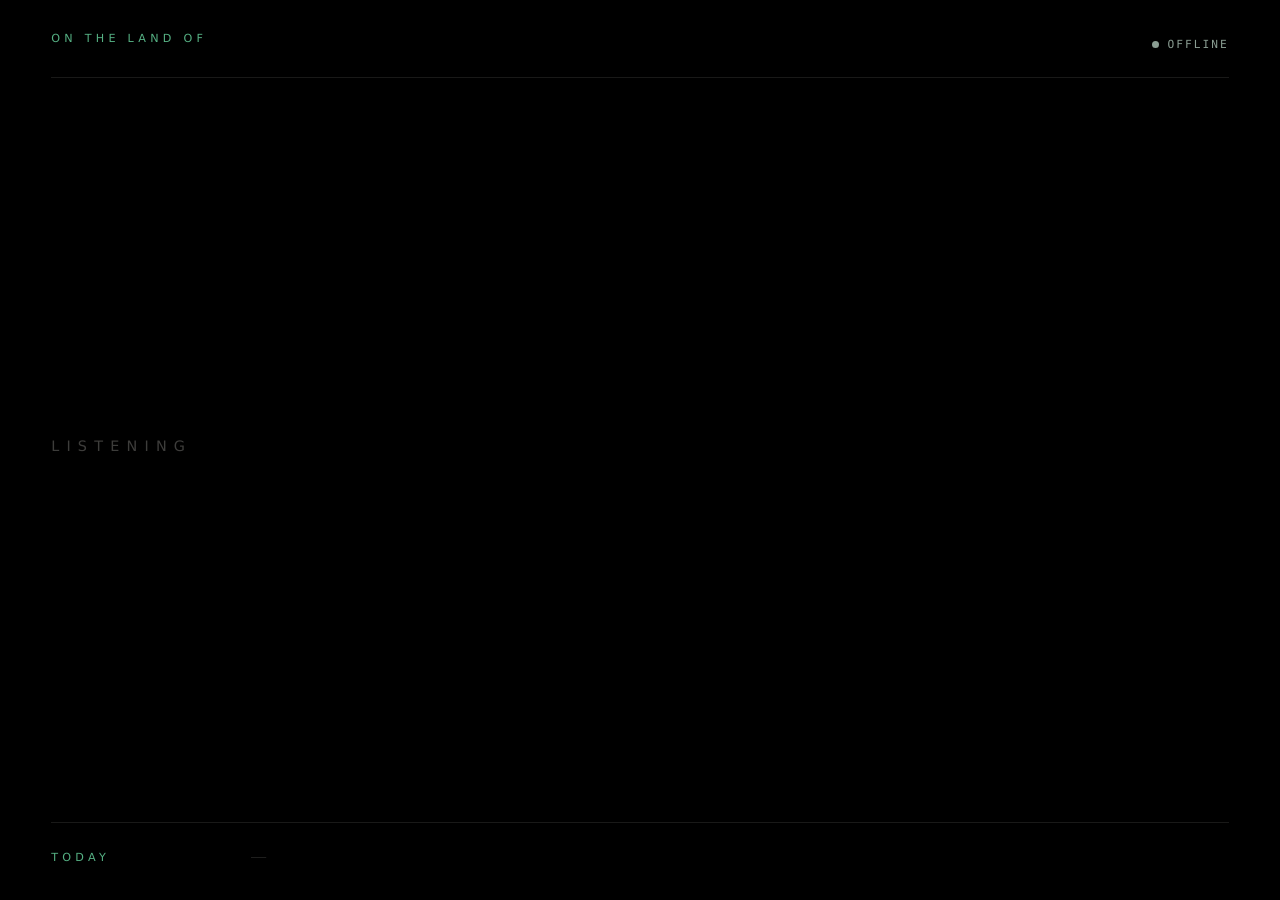
==== commit 07737dbf: "wall: editorial 12-col grid layout Three bands: header (land left / status right), stage (12-col gri" ====
--- a/web/wall.html
+++ b/web/wall.html
@@ -5,297 +5,344 @@
 <meta name="viewport" content="width=device-width,initial-scale=1,viewport-fit=cover" />
 <title>BirdNET · wall</title>
 <style>
-  /* ────────────────────────────────────────────────────────────────
-     Type system
-     ────────────────────────────────────────────────────────────────
-     Three voices, used consistently:
-       — Serif (Iowan Old Style): Indigenous, English, Latin names. The
-         language of attention.
-       — Mono (SF Mono): the phonetic guide. The act of pronouncing.
-       — Sans caps (SF Pro): labels and metadata. Quiet structural type.
-     Built for a 720p projector — nothing smaller than ~18px at 1280×720
-     (≈1.4vw). Generous breath between sections. High contrast on black.
-     ──────────────────────────────────────────────────────────────── */
+  /* ─────────────────────────────────────────────────────────────────
+     Wall projection — museum-label grid.
+     720p projector. 12-column grid. Asymmetric editorial layout.
+     Three voices: serif (names), mono (phonetic + system), sans-caps
+     (labels). Vertical rhythm anchored to the column gutter.
+     ───────────────────────────────────────────────────────────────── */
 
   :root {
     --bg: #000;
-    --ink: #f4f1ea;        /* warm bone */
-    --accent: #6ee3a9;     /* mint green */
+    --ink: #f4f1ea;
+    --accent: #6ee3a9;
     --dim: #8a9d92;
-    --rule: rgba(110, 227, 169, 0.10);
+    --rule: rgba(244, 241, 234, 0.10);
+    --rule-accent: rgba(110, 227, 169, 0.18);
     --serif: "Iowan Old Style", "Palatino Linotype", Palatino, "P052", Georgia, serif;
     --sans: -apple-system, BlinkMacSystemFont, "SF Pro Text", "Inter", system-ui, sans-serif;
-    --mono: ui-monospace, "SF Mono", "JetBrains Mono", "Menlo", monospace;
-  }
+    --mono: ui-monospace, "SF Mono", "JetBrains Mono", Menlo, monospace;
+
+    /* Grid system */
+    --cols: 12;
+    --col-gap: 1.6vw;
+    --pad-x: 4vw;
+    --pad-y: 3.6vh;
+    --baseline: 1.4vh;
+  }
+
+  *, *::before, *::after { box-sizing: border-box; }
   html, body {
     margin: 0; padding: 0;
     background: var(--bg);
     color: var(--ink);
-    font-family: var(--serif);
     height: 100vh; width: 100vw;
     overflow: hidden;
     user-select: none;
     cursor: none;
+    font-family: var(--serif);
     -webkit-font-smoothing: antialiased;
     text-rendering: geometricPrecision;
   }
+
+  /* Outer page: 3 horizontal bands (header / stage / diary). Bands
+     are separated by hairline borders on the header and diary; the
+     stage absorbs the remaining space. */
   body {
     display: grid;
-    /* land header / hero stage / today diary / system */
-    grid-template-rows: auto 1fr auto auto;
-  }
-
-  /* Re-usable small caps label — appears above territory and language. */
+    grid-template-rows: auto 1fr auto;
+    padding: var(--pad-y) var(--pad-x);
+    gap: 0;
+  }
+
+  .hdr {
+    padding-bottom: 2.6vh;
+    border-bottom: 1px solid var(--rule);
+  }
+  .diary {
+    padding-top: 2.6vh;
+    border-top: 1px solid var(--rule);
+  }
+  .stage {
+    padding: 4vh 0;
+  }
+
+  /* Shared 12-col grid for each band that needs it. */
+  .row {
+    display: grid;
+    grid-template-columns: repeat(var(--cols), 1fr);
+    column-gap: var(--col-gap);
+  }
+
+  /* Reusable small-caps label */
   .label {
     font-family: var(--sans);
-    font-size: clamp(0.85rem, 1.05vw, 1.15rem);
+    font-size: clamp(0.7rem, 0.85vw, 0.95rem);
     text-transform: uppercase;
-    letter-spacing: 0.42em;
-    color: var(--accent);
-    opacity: 0.85;
-    font-weight: 400;
-  }
-
-  /* Hairline accent rule between sections. */
-  hr.rule {
-    border: 0;
-    height: 1px;
-    background: var(--rule);
-    margin: 0;
-    width: 100%;
+    letter-spacing: 0.38em;
+    color: var(--accent);
+    opacity: 0.78;
+    font-weight: 500;
   }
 
   /* ───────────────────────────────────────────────────────────────
-     1. LAND HEADER — the dedication. Always visible. The room is on
-     this land before any bird calls. Reads:
-       ON THE LAND OF
-       Mississauga · Anishinabewaki ᐊᓂᔑᓈᐯᐗᑭ
-     The syllabics ride inside the territory name string (data from
-     Native Land Digital) — that's the "additional spelling".          */
-
-  .land {
-    padding: 5.5vh 6vw 3.5vh;
-    text-align: center;
-  }
-  .land .label { display: block; margin-bottom: 1.6vh; }
+     HEADER BAND — land acknowledgment (left, cols 1–9) + system
+     status (right, cols 10–12). Bottom-aligned baselines. */
+  .hdr { align-items: end; }
+  .hdr-land { grid-column: 1 / 10; }
+  .hdr-status { grid-column: 10 / 13; text-align: right; }
+
+  .hdr-land .label { display: block; margin-bottom: 0.9vh; }
   .land-names {
     font-style: italic;
-    font-size: clamp(1.3rem, 2vw, 2.2rem);
-    color: var(--ink);
-    opacity: 0.88;
-    line-height: 1.4;
+    font-size: clamp(1rem, 1.45vw, 1.65rem);
+    color: var(--ink);
+    opacity: 0.86;
+    line-height: 1.25;
     letter-spacing: 0.005em;
-    max-width: 88vw;
-    margin: 0 auto;
   }
   .land-names .sep {
     color: var(--accent);
-    opacity: 0.4;
+    opacity: 0.35;
     font-style: normal;
-    margin: 0 0.55em;
-  }
-
-  /* ───────────────────────────────────────────────────────────────
-     2. HERO STAGE — the bird. Vertical stack, centered. Three blocks
-     separated by breath:
-       a) Language-source label (ANISHINAABEMOWIN)
-       b) Indigenous word + phonetic (the bond between sound and sign)
-       c) English common + Latin scientific (the museum label)
-     No information is repeated.                                       */
-
-  .stage {
-    display: flex;
-    flex-direction: column;
-    align-items: center;
-    justify-content: center;
-    padding: 2vh 5vw;
-    text-align: center;
-    gap: 0;
-  }
-
-  /* a) Language source above the word — like a poem byline. */
-  .lang {
-    margin-bottom: 3vh;
-    opacity: 0;
-    transition: opacity 1.2s ease;
-  }
-
-  /* b) The word + phonetic — treated as one typographic unit. */
-  .word {
-    --word-size: 11vw;
-    font-size: var(--word-size);
-    line-height: 1.0;
-    font-weight: 400;
-    letter-spacing: -0.015em;
-    color: var(--ink);
-    opacity: 0;
-    transform: translateY(16px);
-    transition: opacity 1.4s ease, transform 1.4s ease;
-    white-space: nowrap;
-    max-width: 92vw;
-  }
-  .phon {
-    font-family: var(--mono);
-    font-size: clamp(1.2rem, 1.9vw, 2.1rem);
-    color: var(--accent);
-    opacity: 0;
-    margin-top: 2.4vh;
-    letter-spacing: 0.01em;
-    transition: opacity 1.2s ease 0.3s;
-  }
-  .literal {
-    font-style: italic;
-    font-size: clamp(1rem, 1.35vw, 1.5rem);
-    color: var(--ink);
-    opacity: 0;
-    margin-top: 1.6vh;
-    max-width: 55ch;
-    line-height: 1.4;
-    transition: opacity 1.4s ease 0.6s;
-  }
-  .literal:empty { display: none; }
-
-  /* c) Museum label — English first (the room speaks English),
-     Latin underneath in italic for the science. Single column, snug
-     leading — reads as one paragraph not three lines. */
-  .museum {
-    margin-top: 7vh;
-    opacity: 0;
-    transition: opacity 1.6s ease 0.9s;
-  }
-  .common {
-    font-family: var(--serif);
-    font-size: clamp(1.4rem, 2.3vw, 2.5rem);
-    /* Source data ("Black-capped Chickadee") is already correctly
-       cased — don't transform or we'll uppercase hyphenated halves. */
-    letter-spacing: 0.005em;
-    color: var(--ink);
-    line-height: 1.2;
-    margin-bottom: 0.4vh;
-  }
-  .sci {
-    font-family: var(--serif);
-    font-style: italic;
-    font-size: clamp(1rem, 1.45vw, 1.55rem);
-    color: var(--ink);
-    opacity: 0.55;
-    letter-spacing: 0.005em;
-  }
-
-  /* Reveal cascade — entry animation. Times stagger so the eye walks
-     down the stack: label → word → phonetic → literal → museum. */
-  .stage.show .lang { opacity: 1; }
-  .stage.show .word { opacity: 1; transform: translateY(0); }
-  .stage.show .phon { opacity: 0.85; }
-  .stage.show .literal { opacity: 0.6; }
-  .stage.show .museum { opacity: 1; }
-
-  /* Idle state — only the listening pulse, nothing else. */
-  .stage.idle .idle-line { opacity: 0.22; }
-  .stage.idle .lang,
-  .stage.idle .word,
-  .stage.idle .phon,
-  .stage.idle .museum { display: none; }
-  .idle-line {
-    font-family: var(--sans);
-    font-size: clamp(0.95rem, 1.1vw, 1.15rem);
-    text-transform: uppercase;
-    letter-spacing: 0.5em;
-    color: var(--ink);
-    opacity: 0;
-    transition: opacity 2s ease;
-  }
-
-  /* ───────────────────────────────────────────────────────────────
-     3. TODAY DIARY — every species heard today on a single italic
-     line. Currently-on-hero entry highlighted accent; the
-     voiceprint-clustered count appears as ×N when ≥2.                 */
-
-  .today-wrap {
-    padding: 2vh 6vw 2vh;
-    border-top: 1px solid var(--rule);
-  }
-  .today-label {
-    display: block;
-    text-align: center;
-    margin-bottom: 1vh;
-    font-size: clamp(0.7rem, 0.85vw, 0.95rem);
-    opacity: 0.55;
-  }
-  .today {
-    font-family: var(--serif);
-    font-style: italic;
-    font-size: clamp(1rem, 1.45vw, 1.55rem);
-    color: var(--ink);
-    opacity: 0.55;
-    line-height: 1.5;
-    text-align: center;
-    overflow: hidden;
-    white-space: nowrap;
-    text-overflow: ellipsis;
-    max-width: 88vw;
-    margin: 0 auto;
-  }
-  .today:empty { display: none; }
-  .today-wrap:has(.today:empty) { display: none; }
-  .today .sep { color: var(--accent); opacity: 0.4; margin: 0 0.55em; font-style: normal; }
-  .today .now { color: var(--accent); opacity: 1; font-style: normal; }
-  .today .count {
-    font-family: var(--mono);
-    font-style: normal;
-    font-size: 0.82em;
-    color: var(--accent);
-    opacity: 0.7;
-    margin-left: 0.25em;
-  }
-
-  /* ───────────────────────────────────────────────────────────────
-     4. SYSTEM FOOTER — one line, bottom right. Just the heartbeat.    */
-
-  .footer {
-    padding: 1.4vh 2.6vw;
-    display: flex;
-    justify-content: flex-end;
-    align-items: center;
-  }
+    margin: 0 0.45em;
+  }
+
   .system {
     font-family: var(--mono);
-    font-size: clamp(0.65rem, 0.78vw, 0.85rem);
+    font-size: clamp(0.7rem, 0.82vw, 0.92rem);
     color: var(--dim);
-    opacity: 0.5;
+    letter-spacing: 0.18em;
+    text-transform: uppercase;
     white-space: nowrap;
-    letter-spacing: 0.06em;
   }
   .system .conn-dot {
     display: inline-block;
     width: 7px; height: 7px; border-radius: 50%;
     background: var(--dim);
-    margin-right: 8px;
-    vertical-align: middle;
-    transition: background 0.4s ease;
-    box-shadow: 0 0 0 0 rgba(110, 227, 169, 0);
+    margin-right: 9px;
+    vertical-align: 0.06em;
+    transition: background 0.4s ease, box-shadow 0.4s ease;
+  }
+  .system.live {
+    color: var(--accent);
   }
   .system.live .conn-dot {
     background: var(--accent);
-    box-shadow: 0 0 12px 1px rgba(110, 227, 169, 0.35);
+    box-shadow: 0 0 10px 0 rgba(110, 227, 169, 0.45);
+  }
+
+  /* ───────────────────────────────────────────────────────────────
+     STAGE BAND — the bird. Two-column layout inside the 12-col
+     grid: left voice (Indigenous: language → word → phonetic →
+     literal) spans cols 1–9. Right voice (Western: museum tag
+     number, common name, scientific name) spans cols 10–13,
+     right-aligned. Rows are: top-meta / word / bottom-meta. The
+     word is the only element that spans the full 12 columns so
+     long single-line endonyms have room to breathe. */
+  .stage {
+    display: grid;
+    grid-template-columns: repeat(var(--cols), 1fr);
+    grid-template-rows: auto auto auto;
+    column-gap: var(--col-gap);
+    row-gap: 2.4vh;
+    align-content: center;
+    height: 100%;
+  }
+
+  /* Top-meta row */
+  .stage-lang {
+    grid-column: 1 / 8;
+    grid-row: 1;
+    align-self: end;
+  }
+  .stage-tag {
+    grid-column: 8 / 13;
+    grid-row: 1;
+    text-align: right;
+    align-self: end;
+    font-family: var(--mono);
+    font-size: clamp(0.7rem, 0.82vw, 0.92rem);
+    letter-spacing: 0.2em;
+    text-transform: uppercase;
+    color: var(--dim);
+  }
+  .stage-tag .tag-num { color: var(--accent); opacity: 0.9; margin-right: 1.2em; }
+  .stage-tag .tag-time { color: var(--dim); }
+
+  /* Hero word — spans full grid */
+  .word-wrap {
+    grid-column: 1 / 13;
+    grid-row: 2;
+    align-self: center;
+    display: flex;
+    flex-direction: column;
+    align-items: flex-start;
+    gap: 1.6vh;
+  }
+  .word {
+    --word-size: 10vw;
+    font-size: var(--word-size);
+    line-height: 1.0;
+    font-weight: 400;
+    letter-spacing: -0.018em;
+    color: var(--ink);
+    white-space: nowrap;
+    opacity: 0;
+    transform: translateY(12px);
+    transition: opacity 1.2s ease, transform 1.2s ease;
+  }
+  .phon {
+    font-family: var(--mono);
+    font-size: clamp(1rem, 1.45vw, 1.6rem);
+    color: var(--accent);
+    letter-spacing: 0.01em;
+    opacity: 0;
+    transition: opacity 1.2s ease 0.25s;
+  }
+
+  /* Bottom-meta row */
+  .literal {
+    grid-column: 1 / 8;
+    grid-row: 3;
+    align-self: start;
+    font-style: italic;
+    font-size: clamp(0.95rem, 1.2vw, 1.35rem);
+    color: var(--ink);
+    opacity: 0;
+    max-width: 50ch;
+    line-height: 1.4;
+    transition: opacity 1.2s ease 0.55s;
+  }
+  .literal:empty { display: none; }
+
+  .museum {
+    grid-column: 8 / 13;
+    grid-row: 3;
+    align-self: start;
+    text-align: right;
+    border-top: 1px solid var(--rule-accent);
+    padding-top: 1.6vh;
+    opacity: 0;
+    transition: opacity 1.4s ease 0.45s;
+  }
+  .common {
+    font-family: var(--serif);
+    font-size: clamp(1.2rem, 1.7vw, 1.9rem);
+    color: var(--ink);
+    line-height: 1.2;
+    letter-spacing: 0.005em;
+  }
+  .sci {
+    font-family: var(--serif);
+    font-style: italic;
+    font-size: clamp(0.9rem, 1.15vw, 1.25rem);
+    color: var(--ink);
+    opacity: 0.55;
+    margin-top: 0.4vh;
+    letter-spacing: 0.005em;
+  }
+
+  /* Reveal cascade */
+  .stage.show .stage-lang .label { opacity: 0.78; }
+  .stage.show .word { opacity: 1; transform: translateY(0); }
+  .stage.show .phon { opacity: 0.9; }
+  .stage.show .literal { opacity: 0.62; }
+  .stage.show .museum { opacity: 1; }
+
+  /* Idle — only a quiet pulse in the hero slot */
+  .idle-line {
+    grid-column: 1 / 13;
+    grid-row: 2;
+    align-self: center;
+    text-align: left;
+    font-family: var(--sans);
+    font-size: clamp(0.9rem, 1.05vw, 1.15rem);
+    text-transform: uppercase;
+    letter-spacing: 0.5em;
+    color: var(--ink);
+    opacity: 0;
+    transition: opacity 2s ease;
+  }
+  .stage.idle .idle-line { opacity: 0.25; }
+  .stage:not(.idle) .idle-line { display: none; }
+  .stage.idle .stage-lang,
+  .stage.idle .stage-tag,
+  .stage.idle .word-wrap,
+  .stage.idle .literal,
+  .stage.idle .museum { visibility: hidden; }
+
+  /* ───────────────────────────────────────────────────────────────
+     DIARY BAND — today's species. Two columns: label gutter (cols
+     1–2) and ledger (cols 3–13). Single italic line, scrolls via
+     truncation rather than wrap. */
+  .diary { align-items: baseline; }
+  .diary-label { grid-column: 1 / 3; }
+  .diary-body  { grid-column: 3 / 13; }
+
+  .today {
+    font-family: var(--serif);
+    font-style: italic;
+    font-size: clamp(0.95rem, 1.2vw, 1.35rem);
+    color: var(--ink);
+    opacity: 0.55;
+    line-height: 1.4;
+    overflow: hidden;
+    white-space: nowrap;
+    text-overflow: ellipsis;
+  }
+  .today:empty::before {
+    content: "—";
+    opacity: 0.3;
+    font-style: normal;
+  }
+  .today .sep {
+    color: var(--accent);
+    opacity: 0.4;
+    margin: 0 0.55em;
+    font-style: normal;
+  }
+  .today .now {
+    color: var(--accent);
+    opacity: 1;
+    font-style: normal;
+  }
+  .today .count {
+    font-family: var(--mono);
+    font-style: normal;
+    font-size: 0.78em;
+    color: var(--accent);
+    opacity: 0.7;
+    margin-left: 0.3em;
+    letter-spacing: 0.04em;
   }
 </style>
 </head>
 <body>
 
-  <!-- 1. land header — always visible -->
-  <header class="land">
-    <span class="label">on the land of</span>
-    <div class="land-names" id="land-names"></div>
+  <!-- HEADER: land + status -->
+  <header class="row hdr">
+    <div class="hdr-land">
+      <span class="label">on the land of</span>
+      <div class="land-names" id="land-names"></div>
+    </div>
+    <div class="hdr-status">
+      <span class="system" id="system">
+        <span class="conn-dot"></span><span id="meta-text">offline</span>
+      </span>
+    </div>
   </header>
 
-  <hr class="rule" />
-
-  <!-- 2. hero stage — bird block -->
+  <!-- STAGE: the bird -->
   <main class="stage idle" id="stage">
-    <div class="lang"><span class="label" id="lang-label"></span></div>
-    <div class="word" id="word"></div>
-    <div class="phon" id="phon"></div>
+    <div class="stage-lang"><span class="label" id="lang-label"></span></div>
+    <div class="stage-tag">
+      <span class="tag-num" id="tag-num"></span><span class="tag-time" id="tag-time"></span>
+    </div>
+    <div class="word-wrap">
+      <div class="word" id="word"></div>
+      <div class="phon" id="phon"></div>
+    </div>
     <div class="literal" id="literal"></div>
     <div class="museum">
       <div class="common" id="common"></div>
@@ -304,16 +351,11 @@
     <div class="idle-line" id="idle-line">listening</div>
   </main>
 
-  <!-- 3. today's diary -->
-  <div class="today-wrap">
-    <span class="label today-label">today</span>
-    <div class="today" id="today"></div>
-  </div>
-
-  <!-- 4. system footer -->
-  <div class="footer">
-    <div class="system"><span class="conn-dot"></span><span id="meta-text">offline</span></div>
-  </div>
+  <!-- DIARY: today's species -->
+  <footer class="row diary">
+    <div class="diary-label"><span class="label">today</span></div>
+    <div class="diary-body"><div class="today" id="today"></div></div>
+  </footer>
 
 <script type="module">
   const params = new URLSearchParams(location.search);
@@ -329,15 +371,15 @@
   const $common = document.getElementById("common");
   const $langLabel = document.getElementById("lang-label");
   const $landNames = document.getElementById("land-names");
-  const $system = document.querySelector(".system");
+  const $system = document.getElementById("system");
   const $metaText = document.getElementById("meta-text");
   const $today = document.getElementById("today");
-
-  // ──────────────────────────────────────────────────────────────────
-  // fitWord — measure with canvas against the live computed font so
-  // the shrink decision is synchronous and accurate regardless of
-  // animation/visibility state. Binary-searches vw-based font size
-  // until the word fits 92vw on a single line.
+  const $tagNum = document.getElementById("tag-num");
+  const $tagTime = document.getElementById("tag-time");
+
+  // fitWord — canvas-measured binary search. Caps at 10vw upper so
+  // short words don't stretch; floors at 3vw so very long endonyms
+  // still survive a single line.
   const _measureCtx = document.createElement("canvas").getContext("2d");
   function fitWord(el) {
     const text = el.textContent || "";
@@ -348,6 +390,7 @@
     const fs = cs.fontStyle || "normal";
     const ls = parseFloat(cs.letterSpacing) || 0;
     const vw = window.innerWidth;
+    // 100vw - 2 * pad-x (4vw) = 92vw usable in the stage row.
     const max = vw * 0.92;
     let lo = 3, hi = 10;
     for (let i = 0; i < 16 && hi - lo > 0.05; i++) {
@@ -361,8 +404,6 @@
   }
   window.addEventListener("resize", () => fitWord($word));
 
-  // Render the land header from a territory payload (Native Land
-  // Digital format). Idempotent — safe to call multiple times.
   function renderLand(territory) {
     if (!territory || !territory.territories || !territory.territories.length) return;
     const names = territory.territories.map((t) => t.name);
@@ -371,21 +412,26 @@
       .join(`<span class="sep">·</span>`);
   }
 
-  // ──────────────────────────────────────────────────────────────────
-  // show: render a bird detection in the stage block. No information
-  // is duplicated — the language source appears once (above the hero
-  // word), English common name once (in the museum block), Latin once
-  // (italic underneath the English).
+  let detectionCount = 0;
+
+  function fmtTime(d) {
+    const h = String(d.getHours()).padStart(2, "0");
+    const m = String(d.getMinutes()).padStart(2, "0");
+    return `${h}:${m}`;
+  }
+
   function show(event) {
     const ind = event.indigenous;
     const name = ind && ind.available && ind.names && ind.names[0];
     if (!name) return;
 
     const langMeta = (ind.languages || {})[name.language] || {};
-    // Prefer the endonym (the language's name for itself). Fall back to
-    // English if we don't have it. No parenthetical second copy.
     const langText = langMeta.endonym || langMeta.english_name || name.language || "";
     $langLabel.textContent = langText;
+
+    detectionCount += 1;
+    $tagNum.textContent = `№ ${String(detectionCount).padStart(2, "0")}`;
+    $tagTime.textContent = fmtTime(new Date());
 
     $word.textContent = name.word || "";
     fitWord($word);
@@ -409,8 +455,6 @@
     $metaText.textContent = state;
   }
 
-  // Boot the land header from /territory so it's populated before any
-  // bird detection lands.
   async function loadLand() {
     try {
       const t = await (await fetch(`${server}/territory?lat=44.92&lon=-79.37`)).json();
@@ -424,15 +468,13 @@
       const r = await fetch(`${server}/catalog?source=listener`);
       const c = await r.json();
       if (!c.species || !c.species.length) { $today.innerHTML = ""; return; }
-      const others = c.species.filter((s) => s.scientific_name !== currentSci);
-      if (others.length === 0) { $today.innerHTML = ""; return; }
       const parts = c.species.map((s) => {
         const word = s.indigenous_name;
-        const now = currentSci && s.scientific_name === currentSci ? "now" : "";
+        const isNow = currentSci && s.scientific_name === currentSci;
         const n = s.individual_count || 0;
         const tail = n > 1 ? `<span class="count">×${n}</span>` : "";
         const inner = `<span>${word}</span>${tail}`;
-        return now ? `<span class="now">${inner}</span>` : inner;
+        return isNow ? `<span class="now">${inner}</span>` : inner;
       });
       $today.innerHTML = parts.join(`<span class="sep">·</span>`);
     } catch {}
@@ -440,8 +482,6 @@
   loadToday();
   setInterval(() => loadToday(), 60_000);
 
-  // Bootstrap the hero from /catalog on load so a refresh doesn't sit
-  // idle until the next bird fires.
   async function bootstrapHero() {
     try {
       const r = await fetch(`${server}/catalog?source=listener`);
@@ -472,8 +512,6 @@
   }
   bootstrapHero();
 
-  // ──────────────────────────────────────────────────────────────────
-  // WebSocket — live detection feed with exponential backoff to 30s.
   let ws;
   let backoff = 1000;
   function connect() {
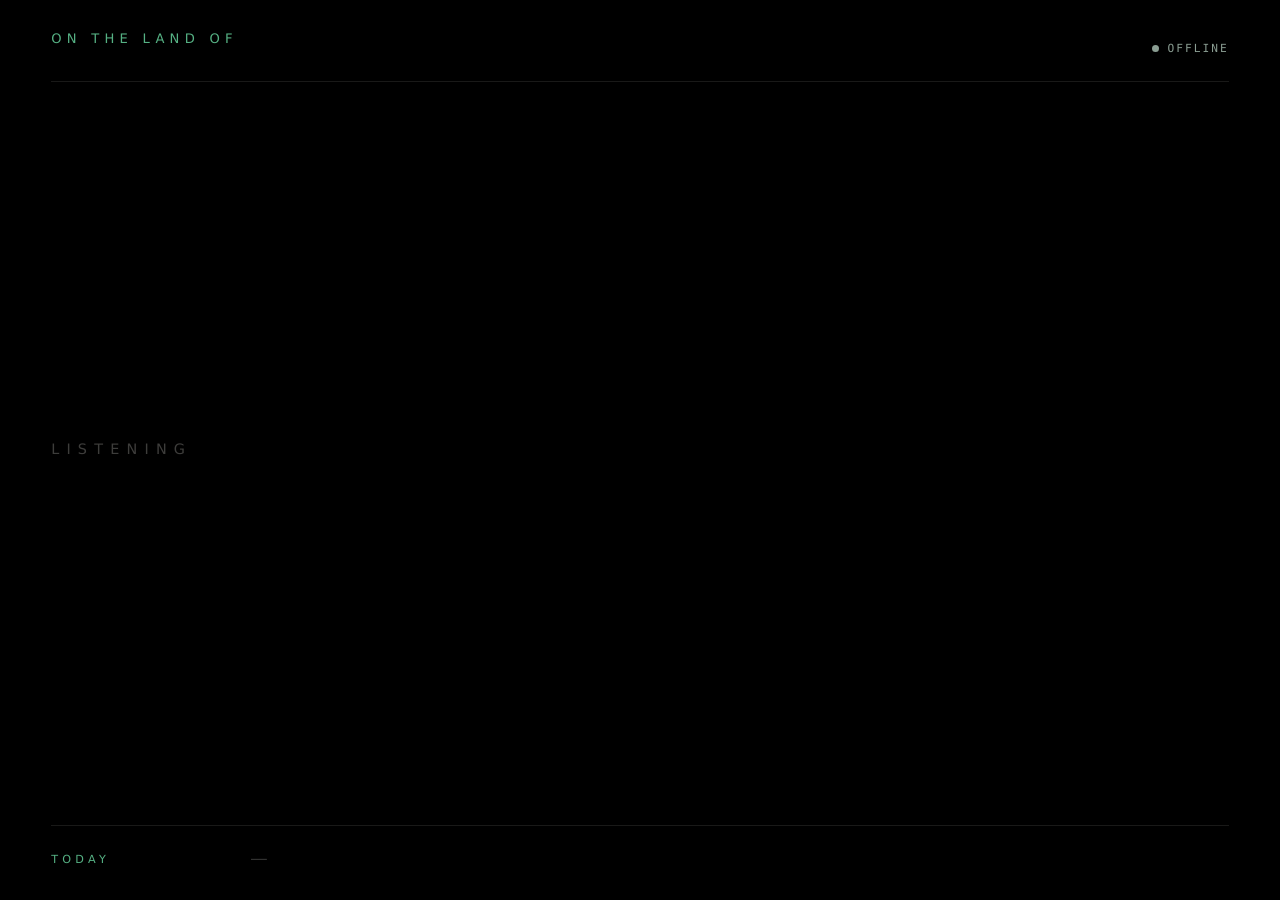
==== commit 1ba01448: "wall: upweight typography + paired diary entries Bigger land header so the dedication carries proper" ====
--- a/web/wall.html
+++ b/web/wall.html
@@ -92,12 +92,17 @@
   .hdr-land { grid-column: 1 / 10; }
   .hdr-status { grid-column: 10 / 13; text-align: right; }
 
-  .hdr-land .label { display: block; margin-bottom: 0.9vh; }
+  .hdr-land .label {
+    display: block;
+    margin-bottom: 1.1vh;
+    font-size: clamp(0.82rem, 1vw, 1.1rem);
+    letter-spacing: 0.4em;
+  }
   .land-names {
     font-style: italic;
-    font-size: clamp(1rem, 1.45vw, 1.65rem);
-    color: var(--ink);
-    opacity: 0.86;
+    font-size: clamp(1.3rem, 1.85vw, 2.05rem);
+    color: var(--ink);
+    opacity: 0.9;
     line-height: 1.25;
     letter-spacing: 0.005em;
   }
@@ -178,7 +183,7 @@
     display: flex;
     flex-direction: column;
     align-items: flex-start;
-    gap: 1.6vh;
+    gap: 3.4vh;
   }
   .word {
     --word-size: 10vw;
@@ -194,9 +199,10 @@
   }
   .phon {
     font-family: var(--mono);
-    font-size: clamp(1rem, 1.45vw, 1.6rem);
+    font-size: clamp(1.1rem, 1.65vw, 1.85rem);
+    font-weight: 400;
     color: var(--accent);
-    letter-spacing: 0.01em;
+    letter-spacing: 0.02em;
     opacity: 0;
     transition: opacity 1.2s ease 0.25s;
   }
@@ -228,18 +234,19 @@
   }
   .common {
     font-family: var(--serif);
-    font-size: clamp(1.2rem, 1.7vw, 1.9rem);
-    color: var(--ink);
-    line-height: 1.2;
+    font-size: clamp(1.4rem, 1.95vw, 2.2rem);
+    font-weight: 500;
+    color: var(--ink);
+    line-height: 1.15;
     letter-spacing: 0.005em;
   }
   .sci {
     font-family: var(--serif);
     font-style: italic;
-    font-size: clamp(0.9rem, 1.15vw, 1.25rem);
-    color: var(--ink);
-    opacity: 0.55;
-    margin-top: 0.4vh;
+    font-size: clamp(1.1rem, 1.45vw, 1.6rem);
+    color: var(--ink);
+    opacity: 0.78;
+    margin-top: 0.6vh;
     letter-spacing: 0.005em;
   }
 
@@ -281,39 +288,49 @@
   .diary-body  { grid-column: 3 / 13; }
 
   .today {
-    font-family: var(--serif);
-    font-style: italic;
-    font-size: clamp(0.95rem, 1.2vw, 1.35rem);
-    color: var(--ink);
-    opacity: 0.55;
-    line-height: 1.4;
+    display: flex;
+    gap: 2.4vw;
     overflow: hidden;
-    white-space: nowrap;
-    text-overflow: ellipsis;
+    align-items: baseline;
   }
   .today:empty::before {
     content: "—";
     opacity: 0.3;
-    font-style: normal;
-  }
-  .today .sep {
-    color: var(--accent);
-    opacity: 0.4;
-    margin: 0 0.55em;
-    font-style: normal;
-  }
-  .today .now {
-    color: var(--accent);
-    opacity: 1;
-    font-style: normal;
-  }
-  .today .count {
+    color: var(--ink);
+  }
+  .entry {
+    display: flex;
+    flex-direction: column;
+    min-width: 0;
+    gap: 0.3vh;
+  }
+  .entry-ind {
+    font-family: var(--serif);
+    font-style: italic;
+    font-size: clamp(1rem, 1.3vw, 1.45rem);
+    color: var(--ink);
+    opacity: 0.72;
+    line-height: 1.1;
+    white-space: nowrap;
+  }
+  .entry-eng {
+    font-family: var(--sans);
+    font-size: clamp(0.65rem, 0.78vw, 0.88rem);
+    text-transform: uppercase;
+    letter-spacing: 0.22em;
+    color: var(--ink);
+    opacity: 0.42;
+    line-height: 1.1;
+    white-space: nowrap;
+  }
+  .entry.now .entry-ind { color: var(--accent); opacity: 1; }
+  .entry.now .entry-eng { color: var(--accent); opacity: 0.75; }
+  .entry-eng .count {
     font-family: var(--mono);
-    font-style: normal;
-    font-size: 0.78em;
-    color: var(--accent);
-    opacity: 0.7;
-    margin-left: 0.3em;
+    text-transform: none;
+    font-size: 0.95em;
+    margin-left: 0.4em;
+    opacity: 0.85;
     letter-spacing: 0.04em;
   }
 </style>
@@ -469,14 +486,17 @@
       const c = await r.json();
       if (!c.species || !c.species.length) { $today.innerHTML = ""; return; }
       const parts = c.species.map((s) => {
-        const word = s.indigenous_name;
+        const ind = s.indigenous_name || "";
+        const eng = s.common_name || "";
         const isNow = currentSci && s.scientific_name === currentSci;
         const n = s.individual_count || 0;
-        const tail = n > 1 ? `<span class="count">×${n}</span>` : "";
-        const inner = `<span>${word}</span>${tail}`;
-        return isNow ? `<span class="now">${inner}</span>` : inner;
+        const tail = n > 1 ? ` <span class="count">×${n}</span>` : "";
+        return `<div class="entry${isNow ? " now" : ""}">`
+          + `<div class="entry-ind">${ind}</div>`
+          + `<div class="entry-eng">${eng}${tail}</div>`
+          + `</div>`;
       });
-      $today.innerHTML = parts.join(`<span class="sep">·</span>`);
+      $today.innerHTML = parts.join("");
     } catch {}
   }
   loadToday();
